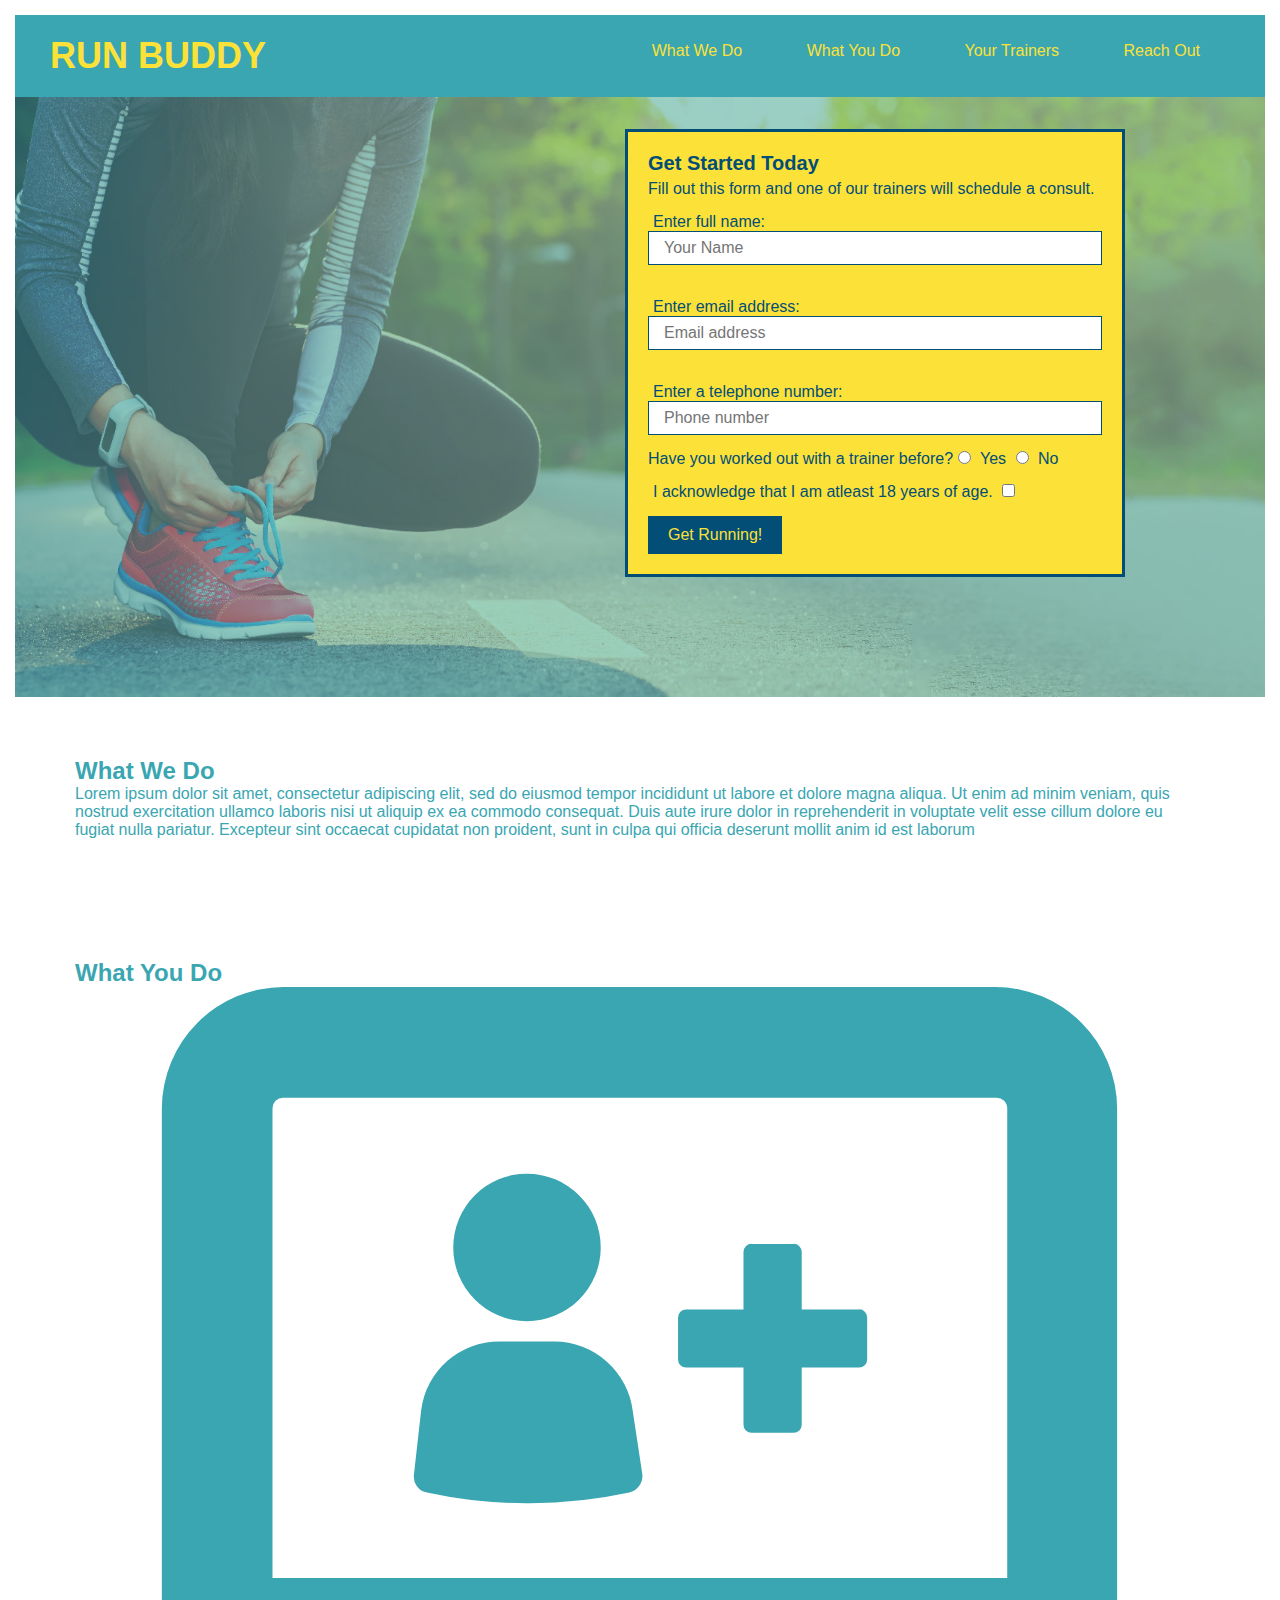
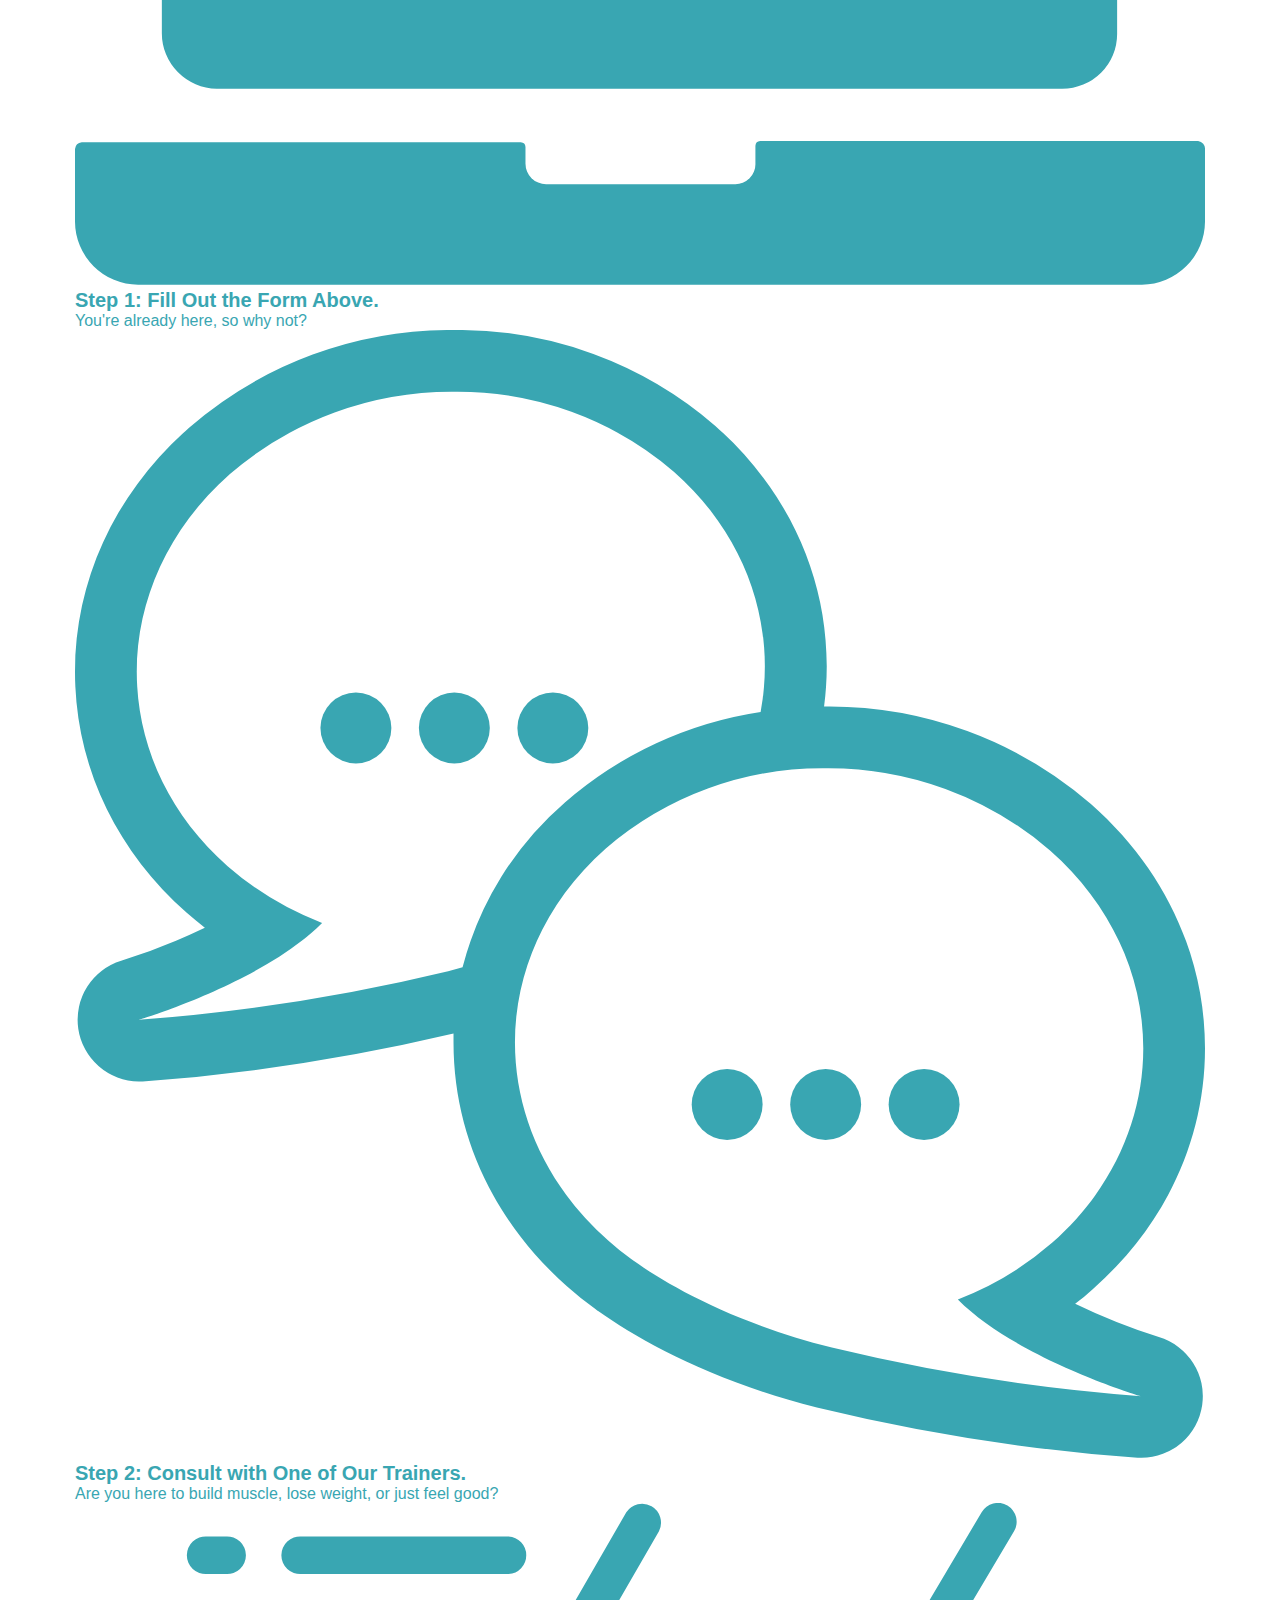
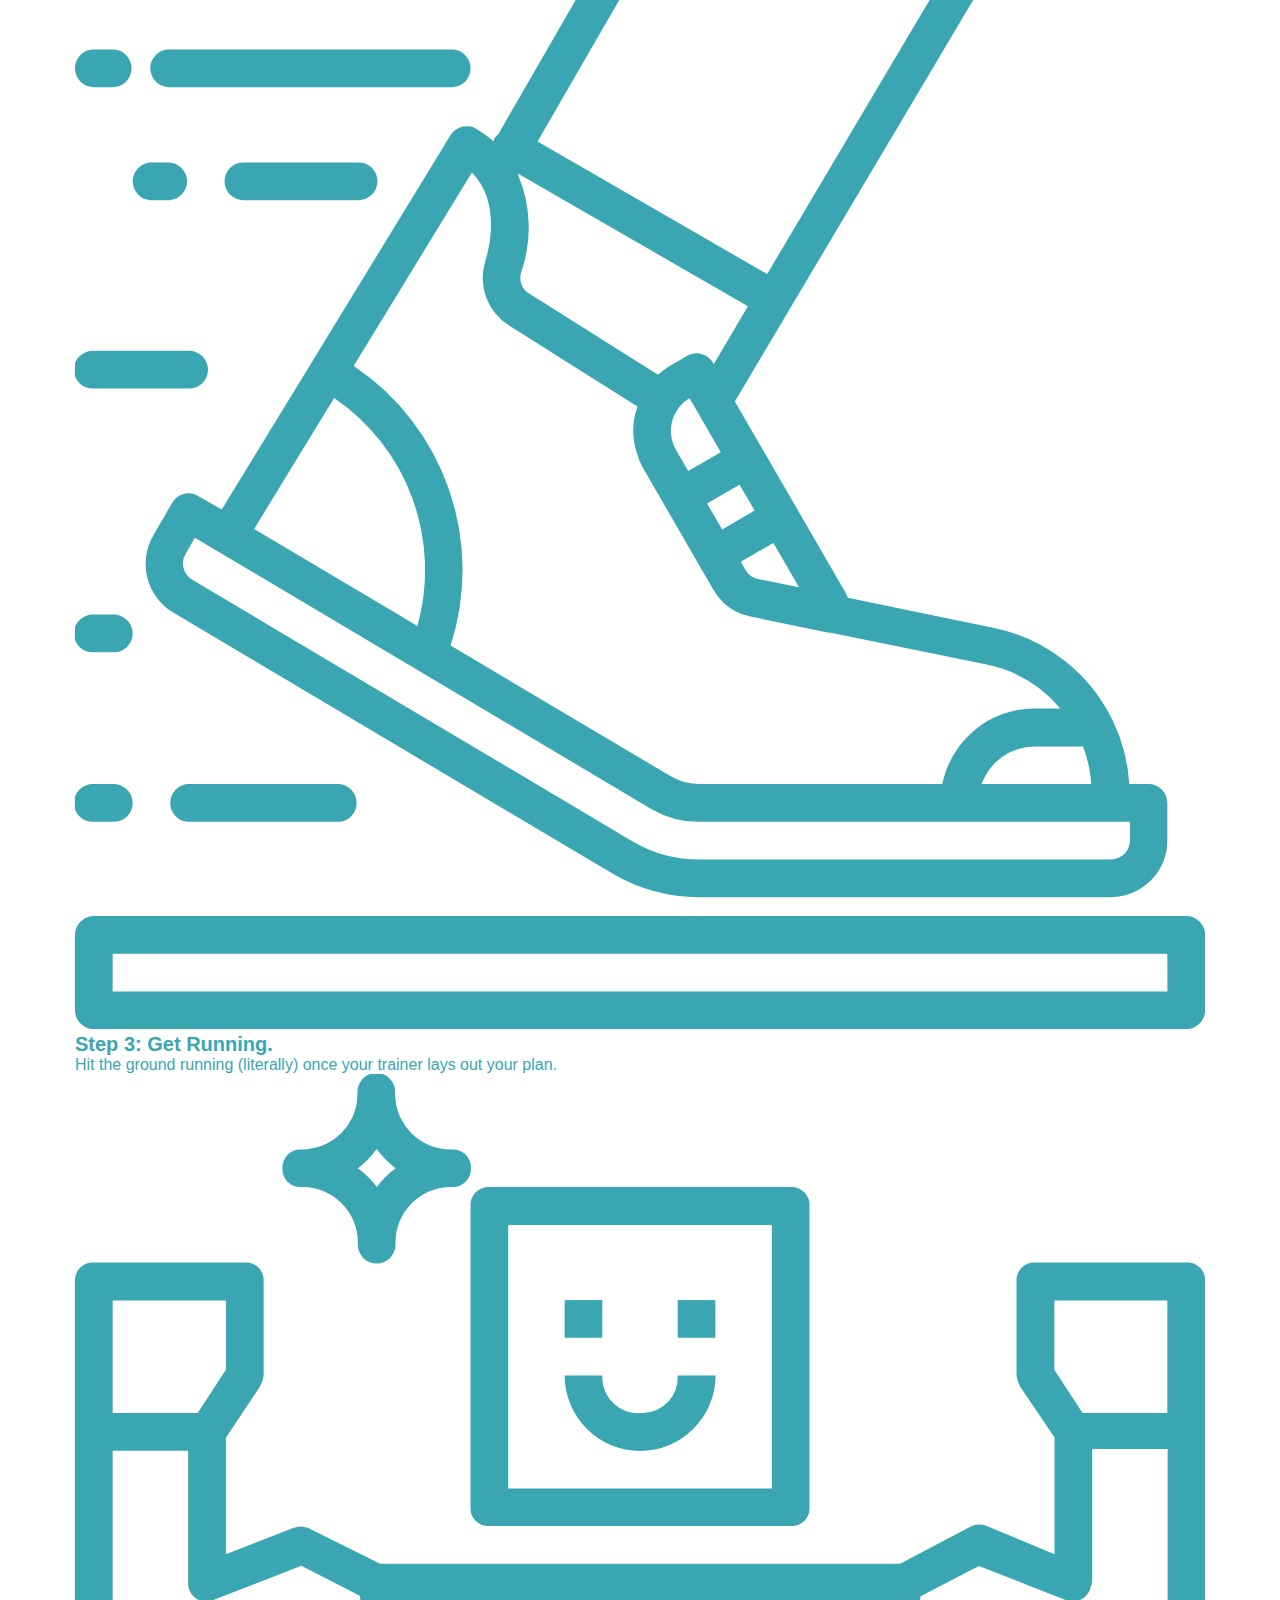
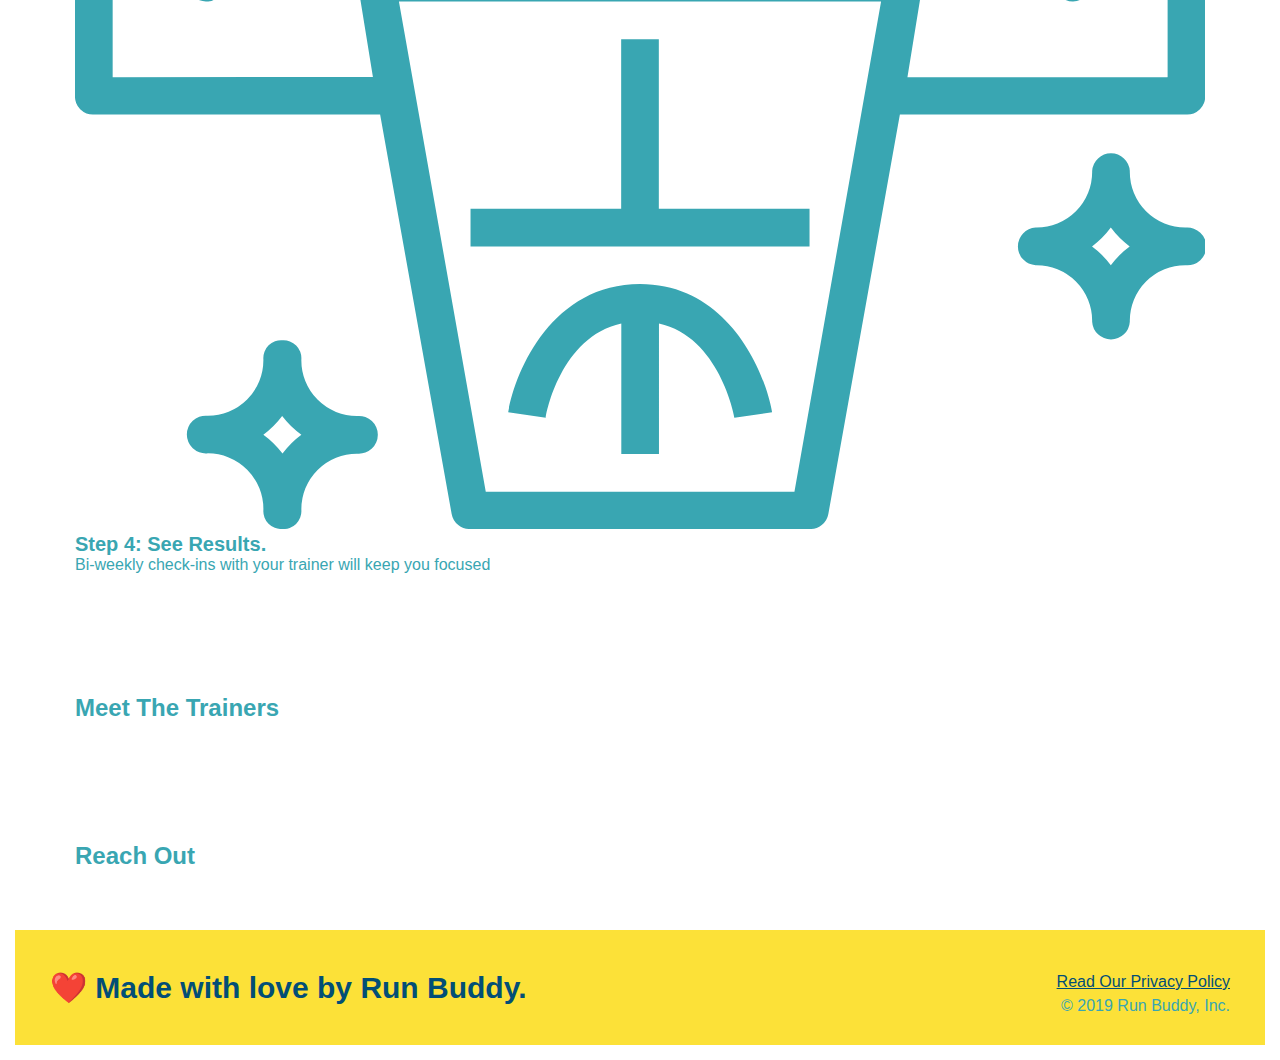
==== index.html @ 2ce51e7b "add what you do icons" ====
<!DOCTYPE html>
<html lang="en">

<head>
  <meta charset="UTF-8" />
  <title>Run Buddy</title>
  <link rel="stylesheet" href="./assets/css/style.css">
 
</head>

<body>
  <!-- navigation -->
  <header>
    <h1>
    <a href="/">RUN BUDDY</a>
    <!-- The value of the href used here—a forward slash ("/")—will always represent the path to the topmost directory of an application or project. In this case, when a user clicks the <a> element, they will be taken to the topmost directory. And because there is no file specified, the index.html file will be loaded. -->
    </h1>
    <nav>
      <!-- Unordered list element-->
      <ul>
        <!-- List item element -->
        <li>
          <!-- Anchor element -->
          <a href="#what-we-do">What We Do</a>
        </li>
        <li>
          <a href="#what-you-do">What You Do</a>
        </li>
        <li>
          <a href="#your trainers">Your Trainers</a>
        </li>
        <li>
          <a href="#reach-out">Reach Out</a>
        </li>
      </ul>
    </nav>
  </header>

  <!-- hero/jumbotron -->
  <section class="hero">
    <div class="hero-form">
      <h3>Get Started Today</h3>
      <p>Fill out this form and one of our trainers will schedule a consult.</p>
      <!-- Add form element -->
      <form>
        <label for="name">Enter full name:</label><br>
        <input class="form-input" type="text" placeholder="Your Name" name="name" id="name"/><br>
        <label for="email">Enter email address:</label><br>
        <input class = "form-input" type="email" placeholder="Email address" name="email" id="email"/><br>
        <label for="phone">Enter a telephone number:</label><br>
        <input class ="form-input" type="tel" placeholder="Phone number" name="phone" id="phone"/>
        <p>
          Have you worked out with a trainer before? 
          <input type="radio" name="trainer-confirm" id="trainer-yes" />
          <label for="trainer-yes">Yes</label>
          <input type="radio" name="trainer-confirm" id="trainer-no" />
          <label for="trainer-no">No</label>
        <p>
          <label for="over 18">
            I acknowledge that I am atleast 18 years of age.
          </label>
            <input type="checkbox" id="over 18" name="over 18"/>
        </p>
          
        <button type="Submit">Get Running!</button>
      </form>
    </div>
  </section>
  <!-- end hero -->

  <!-- "what we do" section -->
  <section id="what-we-do">
    <h2>What We Do</h2>
    <p>Lorem ipsum dolor sit amet, consectetur adipiscing elit, sed do eiusmod tempor incididunt ut labore et dolore magna aliqua. Ut enim ad minim veniam, quis nostrud exercitation ullamco laboris nisi ut aliquip ex ea commodo consequat. Duis aute irure dolor in reprehenderit in voluptate velit esse cillum dolore eu fugiat nulla pariatur. Excepteur sint occaecat cupidatat non proident, sunt in culpa qui officia deserunt mollit anim id est laborum </p>
  </section>

  <!-- "what you do" section -->
  <section id="what-you-do">
    <h2>What You Do</h2>
    <div>
      <!-- insert this image element-->
      <img src="./assets/images/step-1.svg" alt="" />
      <h3>Step 1: Fill Out the Form Above.</h3>
      <p>You're already here, so why not?</p>
      
    </div>
    <div>
      <img src="./assets/images/step-2.svg" alt="" />
      <h3>Step 2: Consult with One of Our Trainers.</h3>
      <p>Are you here to build muscle, lose weight, or just feel good?</p>
    </div>  
    <div>
      <img src="./assets/images/step-3.svg" alt="" />
      <h3>Step 3: Get Running.</h3>
      <p>Hit the ground running (literally) once your trainer lays out your plan.</p>
    </div>
    <div>
      <img src="./assets/images/step-4.svg" alt="" />
      <h3>Step 4: See Results.</h3>
      <p>Bi-weekly check-ins with your trainer will keep you focused</p>
    </div>
  </section>

  <!-- "meet the trainers" section -->
  <section>
    <h2>Meet The Trainers</h2>
  </section>

  <!-- "reach out" section -->
  <section>
    <h2>Reach Out</h2>
  </section>

  <!-- footer -->
  <footer>
    <h2>❤️ Made with love by Run Buddy.</h2>
    <div>
      <a href="#">Read Our Privacy Policy</a><br/>
      &copy; 2019 Run Buddy, Inc.
    </div>
  </footer>
</body>

</html>
---- assets/css/style.css ----
* {
    margin: 0;
    padding: 0;
    box-sizing: border-box;
}

body {
    font-family: Arial, Helvetica, sans-serif;
    color: #39a6b2;
    margin: 15px;
}
header {
    padding: 20px 35px;
    background-color: #39a6b2;
}

header h1 {
    font-weight: bold;
    font-size: 36px;
    color: #fce138;
    margin: 0;
    display: inline;
}

header a {
    text-decoration: none; 
    color: #fce138;
}

header nav {
    float: right;
    margin: 7px 0; 
}

header nav ul li {
    display: inline;
}

header nav ul li a {
    margin: 0 30px;
    font-weight: lighter;
    font-size: 16px;
}

footer {
    background-color: #fce138;
    /* width: 100%; */
    padding: 40px 35px;
    
}

footer h2 {
    display: inline;
    color: #024e76;
    font-size: 30px;
    margin: 0;
}

footer div {
    float: right;
    line-height: 1.5;
    text-align: right;
}
footer a {
    color: #024e76;
}
section {
    padding: 60px;
    
}

.hero {
    background-image: url("../images/hero-bg.jpeg");
    background-size: cover;
    background-position: center;
    height: 600px;
    position: relative;
}
/* Hero Style End */

.hero-form {
    color: #024e76;
    background-color: #fce138;
    padding: 20px;
    width: 500px;
    border: solid 3px #024e76;
    position: absolute;
    bottom: 120px;
    right: 140px;
}
.hero-form button {
    color: #fce138;
    background-color: #024e76;
    border: none;
    padding: 10px 20px;
    font-size: 16px;
}
.hero-form label {
    margin: 0px 5px;

}

h3 {
    font-size:20px ;
    margin: 0px;
}
.hero-form p {
    margin: 5px 0 15px 0;
}
.form-input {
    border: 1px solid #024e76;
    padding: 7px 15px;
    display: block;
    font-size: 16px;
    width: 100%;
    margin-bottom: 15px;
}
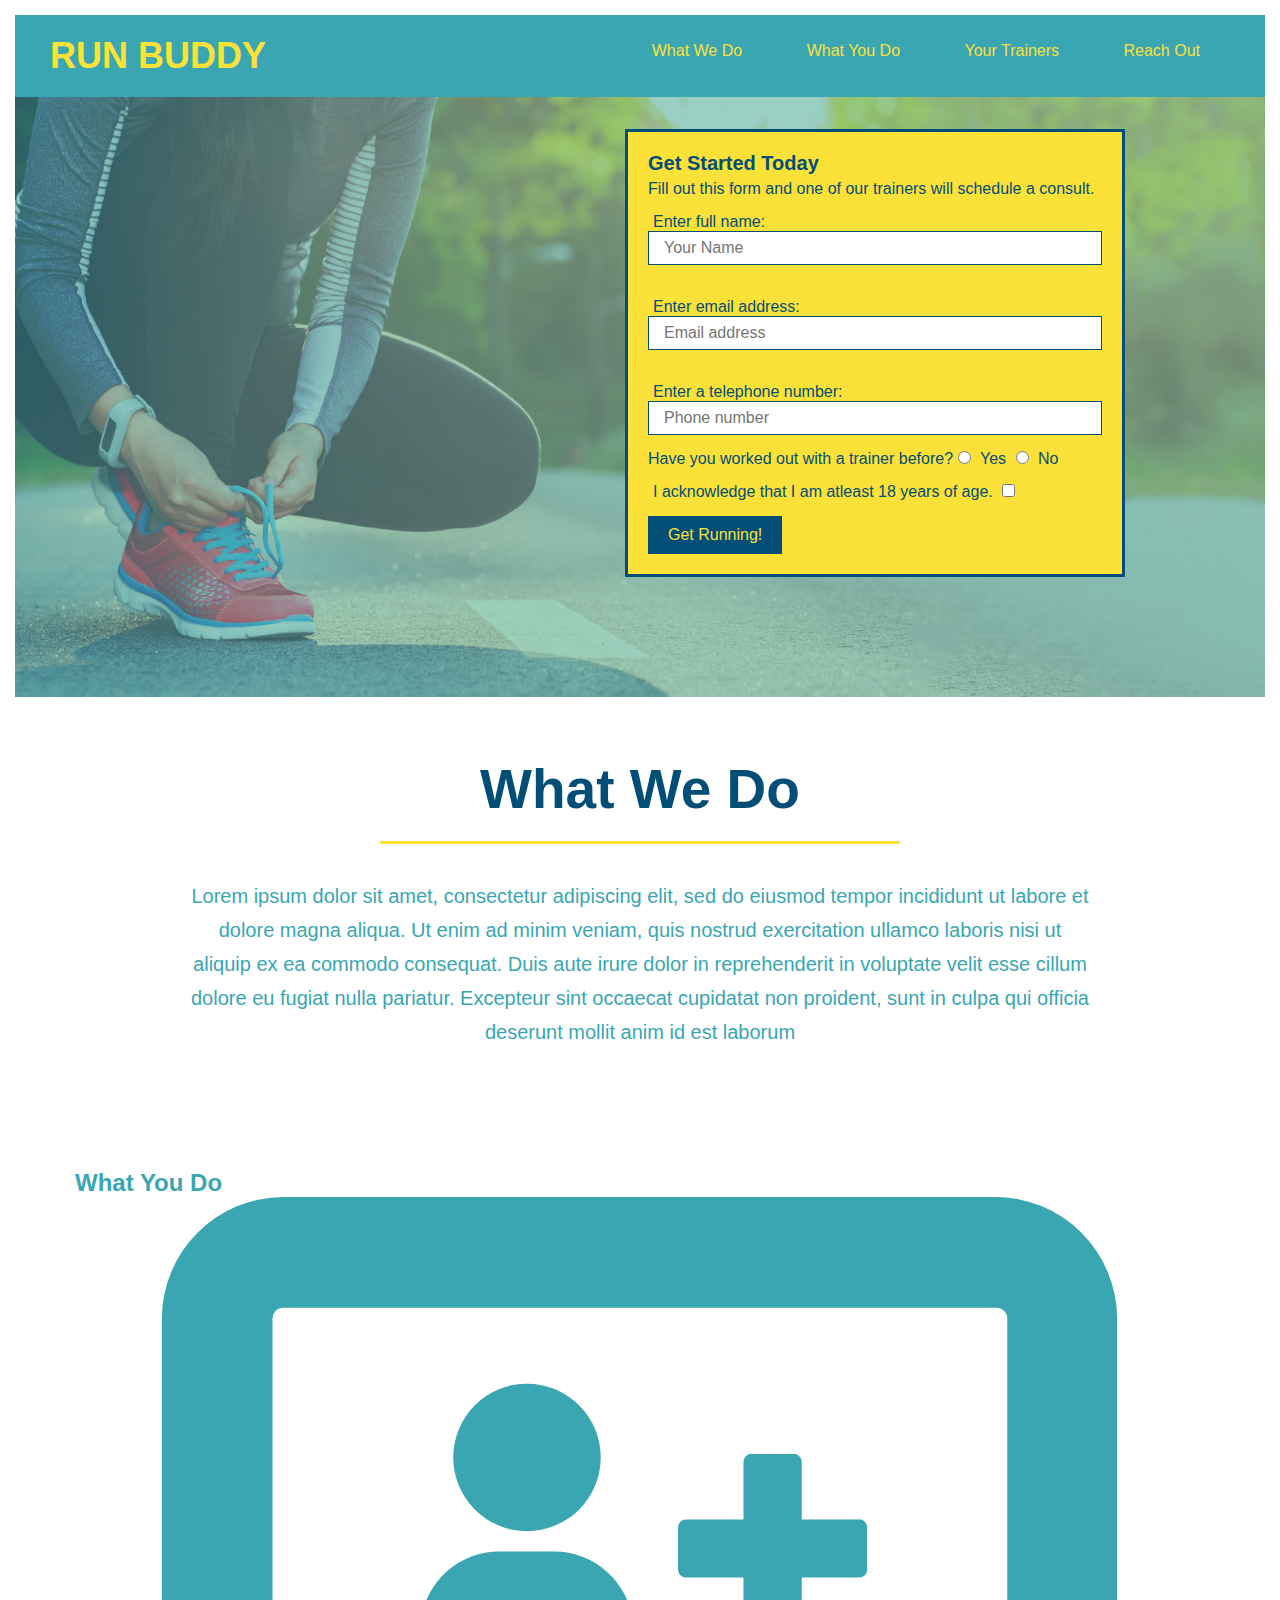
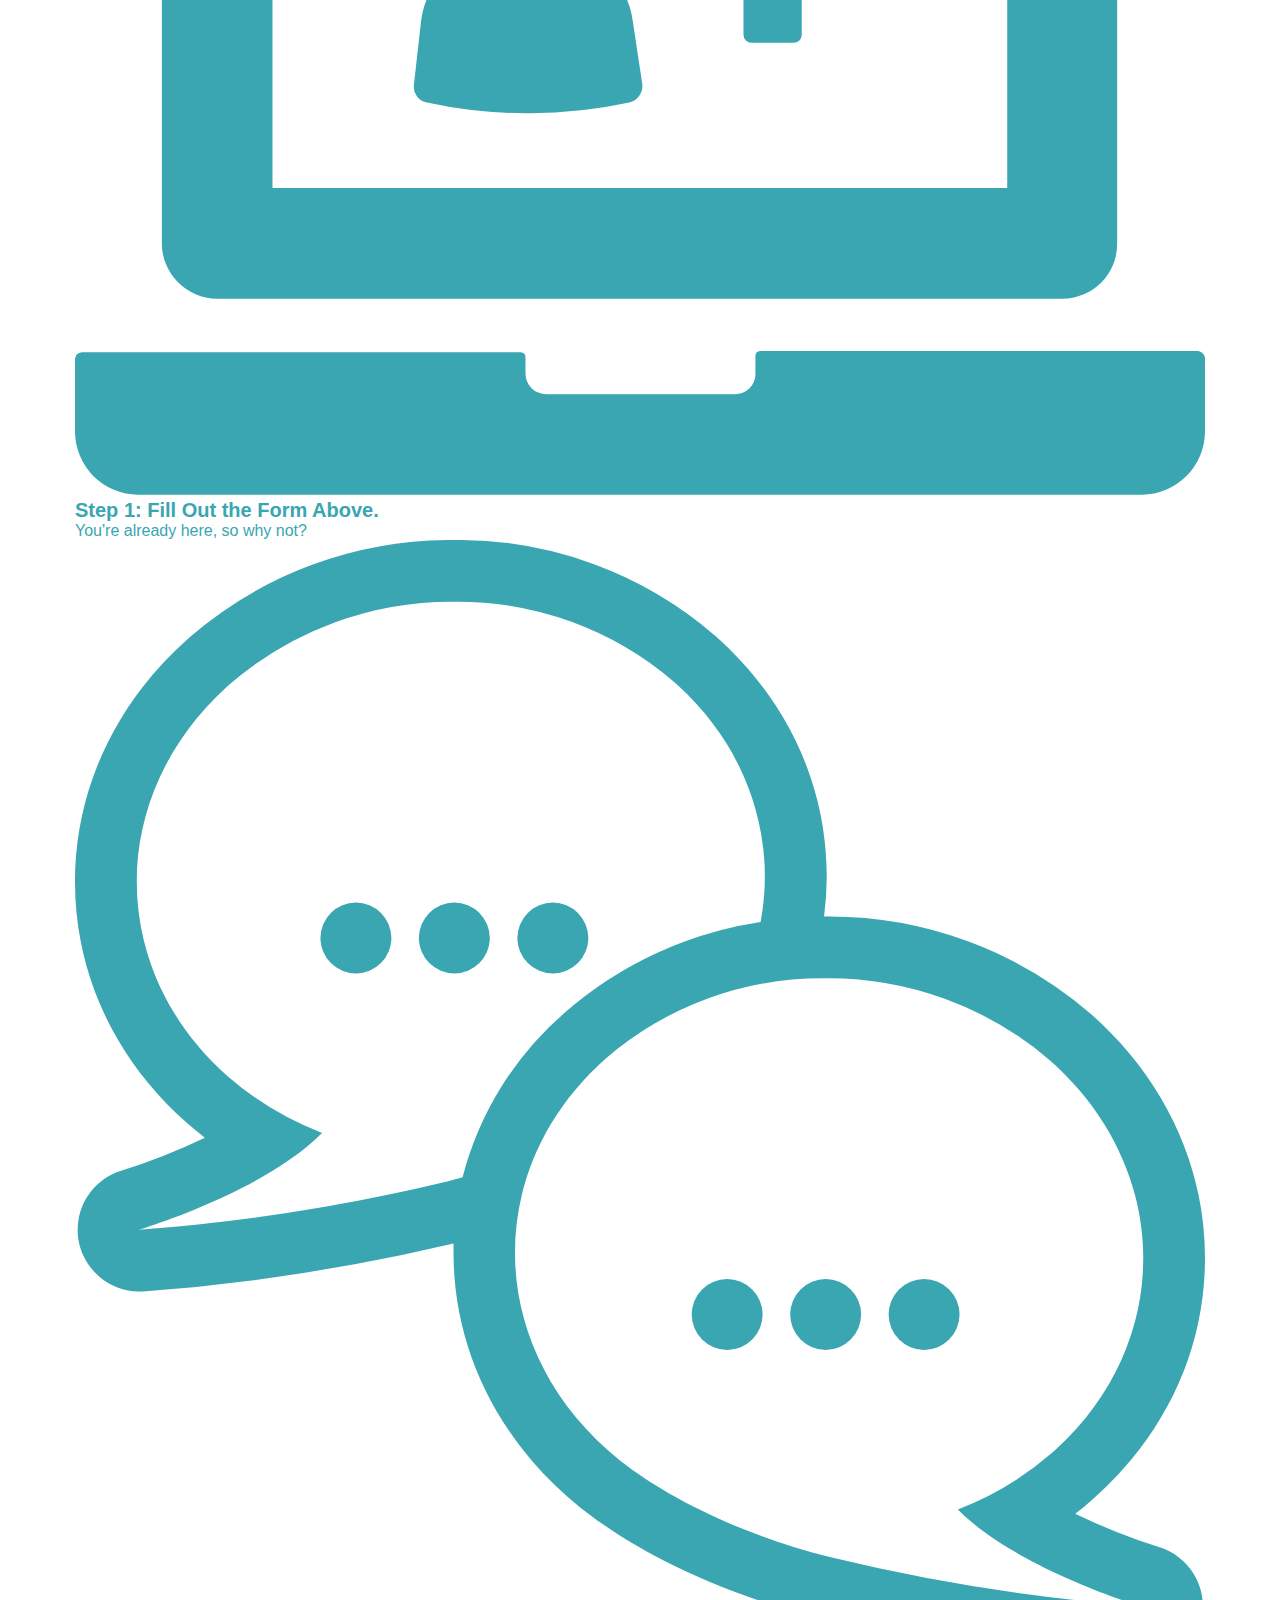
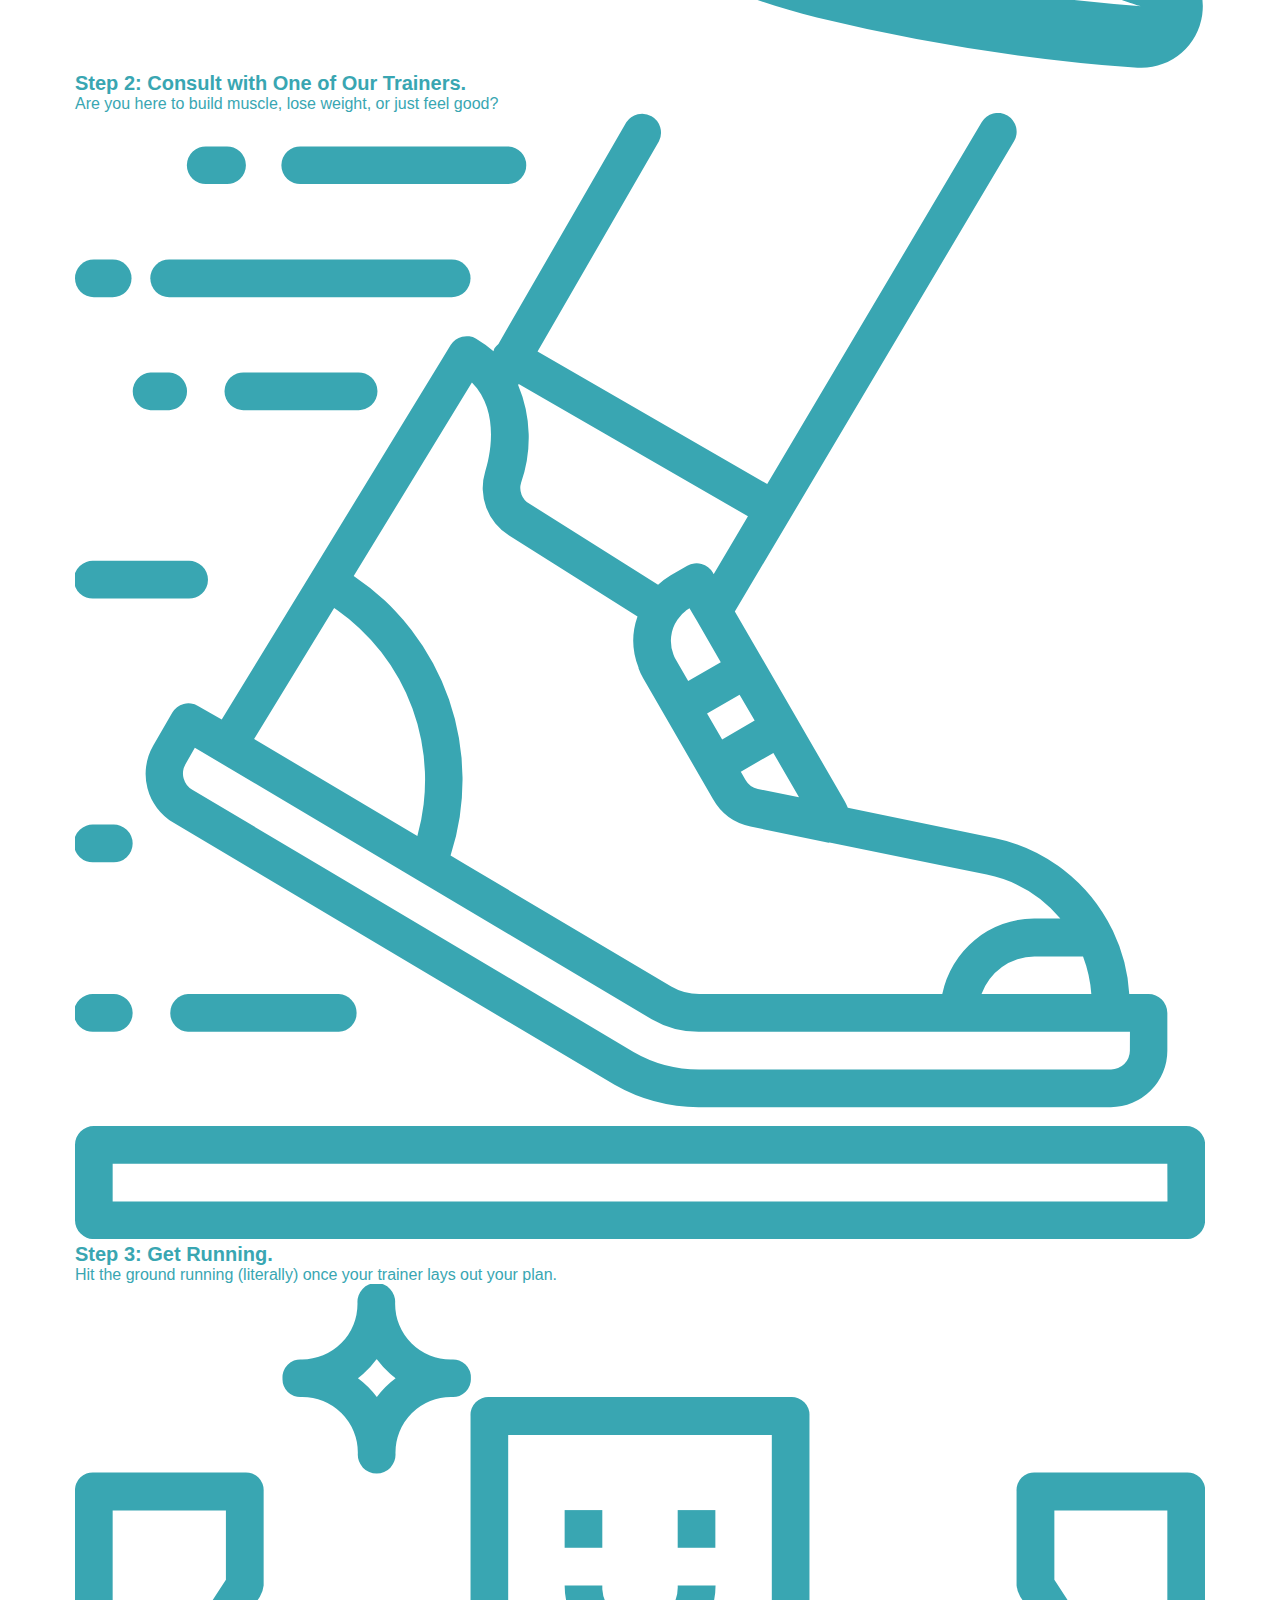
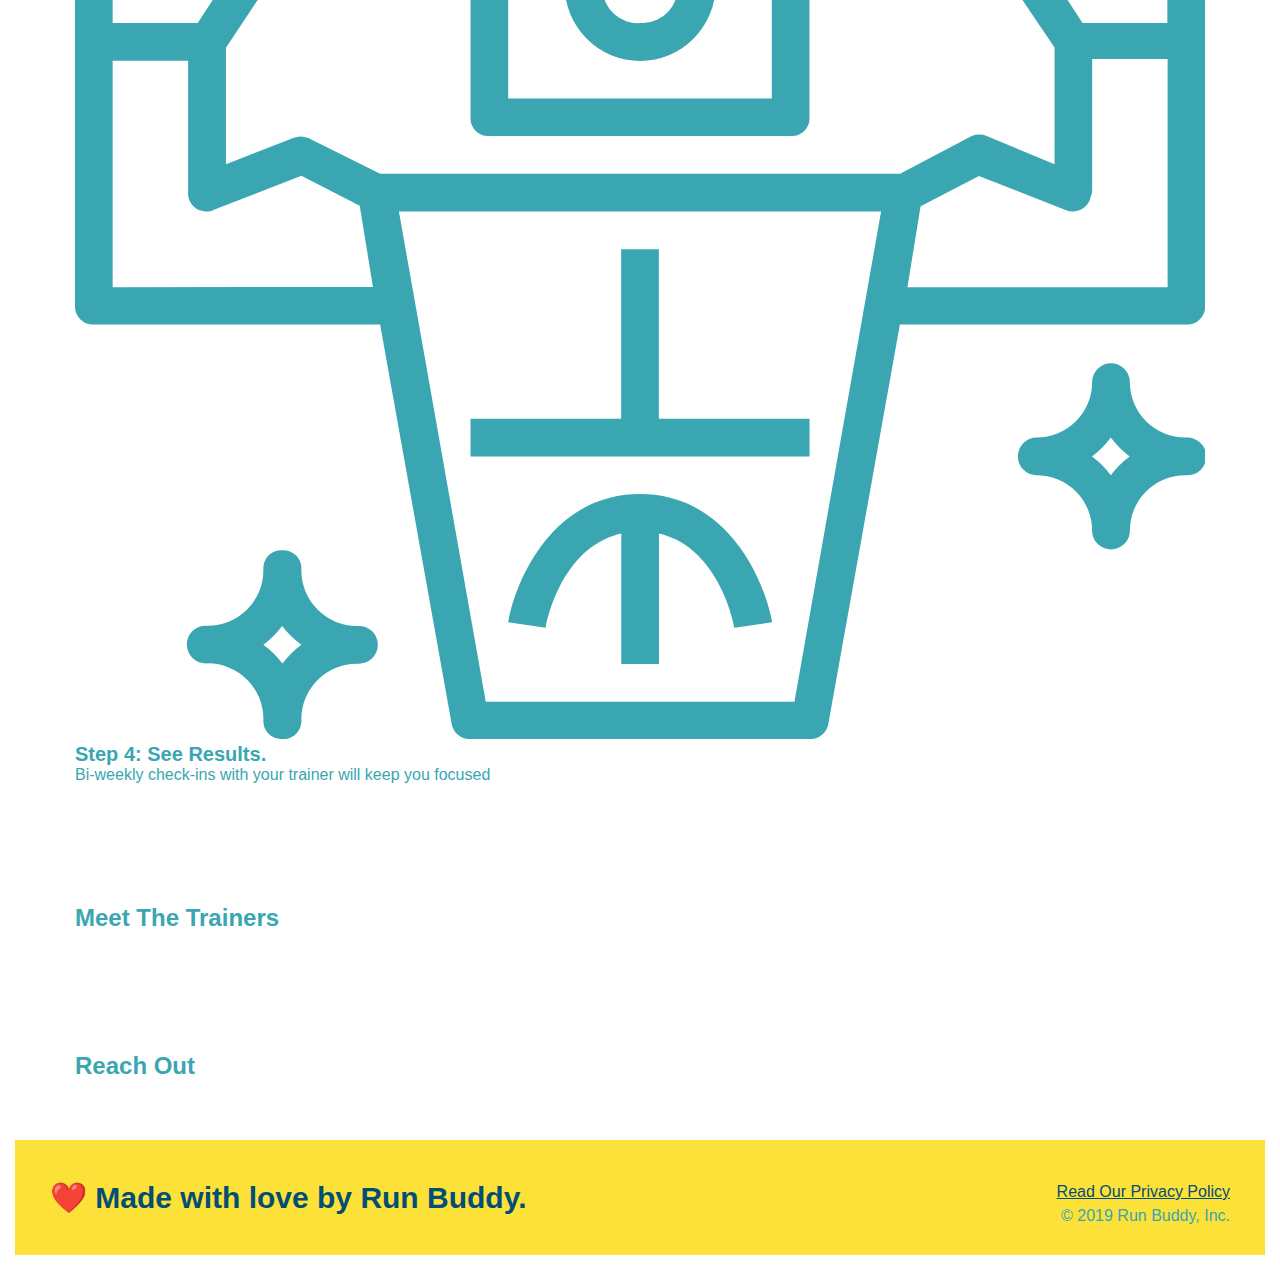
==== commit d9305ca1: "style what we do ssection" ====
--- a/index.html
+++ b/index.html
@@ -69,7 +69,7 @@
   <!-- end hero -->
 
   <!-- "what we do" section -->
-  <section id="what-we-do">
+  <section id="what-we-do" class="intro">
     <h2>What We Do</h2>
     <p>Lorem ipsum dolor sit amet, consectetur adipiscing elit, sed do eiusmod tempor incididunt ut labore et dolore magna aliqua. Ut enim ad minim veniam, quis nostrud exercitation ullamco laboris nisi ut aliquip ex ea commodo consequat. Duis aute irure dolor in reprehenderit in voluptate velit esse cillum dolore eu fugiat nulla pariatur. Excepteur sint occaecat cupidatat non proident, sunt in culpa qui officia deserunt mollit anim id est laborum </p>
   </section>
--- a/assets/css/style.css
+++ b/assets/css/style.css
@@ -115,3 +115,23 @@
     width: 100%;
     margin-bottom: 15px;
 }
+.intro {
+    text-align: center;
+}
+.intro h2{
+    font-size: 55px;
+    color: #024e76;
+    margin-bottom: 35px;
+    padding: 0 100px 20px 100px;
+    border-bottom: 3px solid;
+    border-color: #fce138;
+    display: inline-block;
+
+}
+.intro p {
+    font-size: 20px;
+    width: 80%;
+    color: #39a6b2;
+    line-height: 1.7;
+    margin: 0 auto;
+}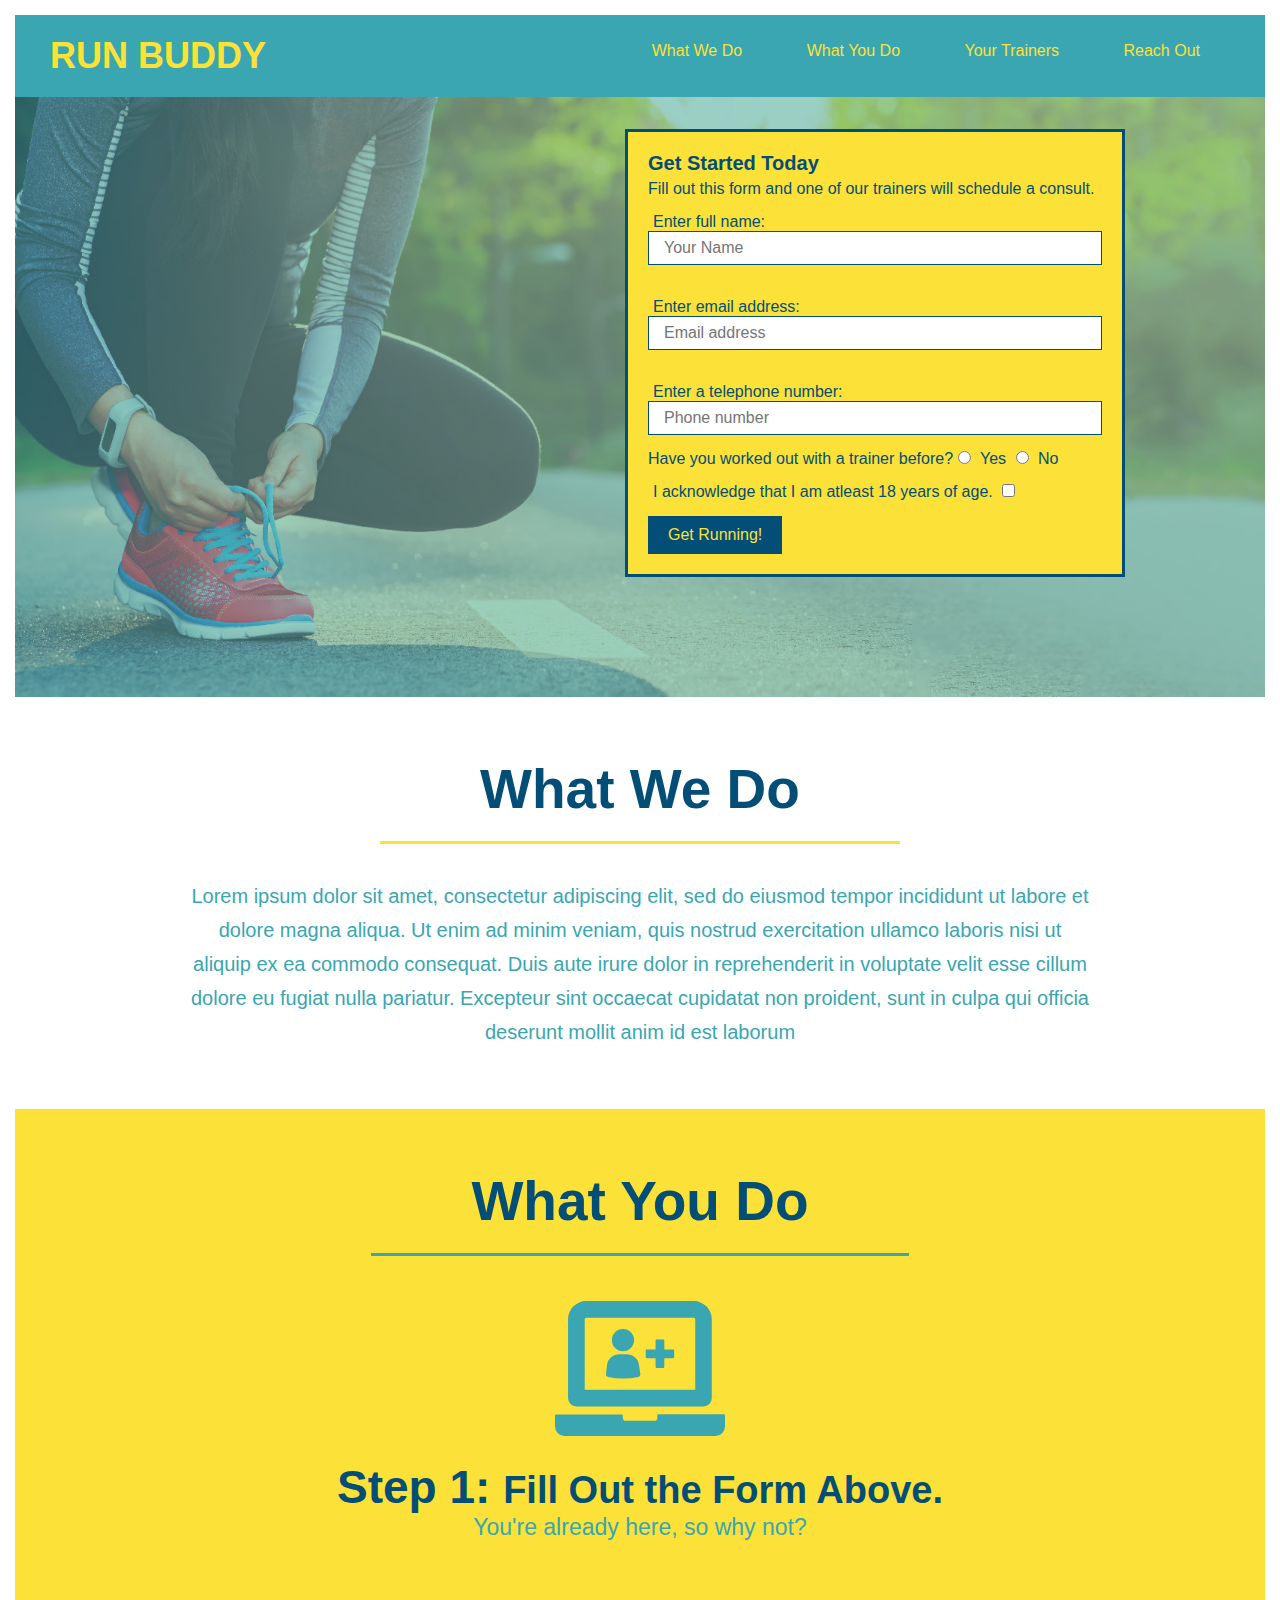
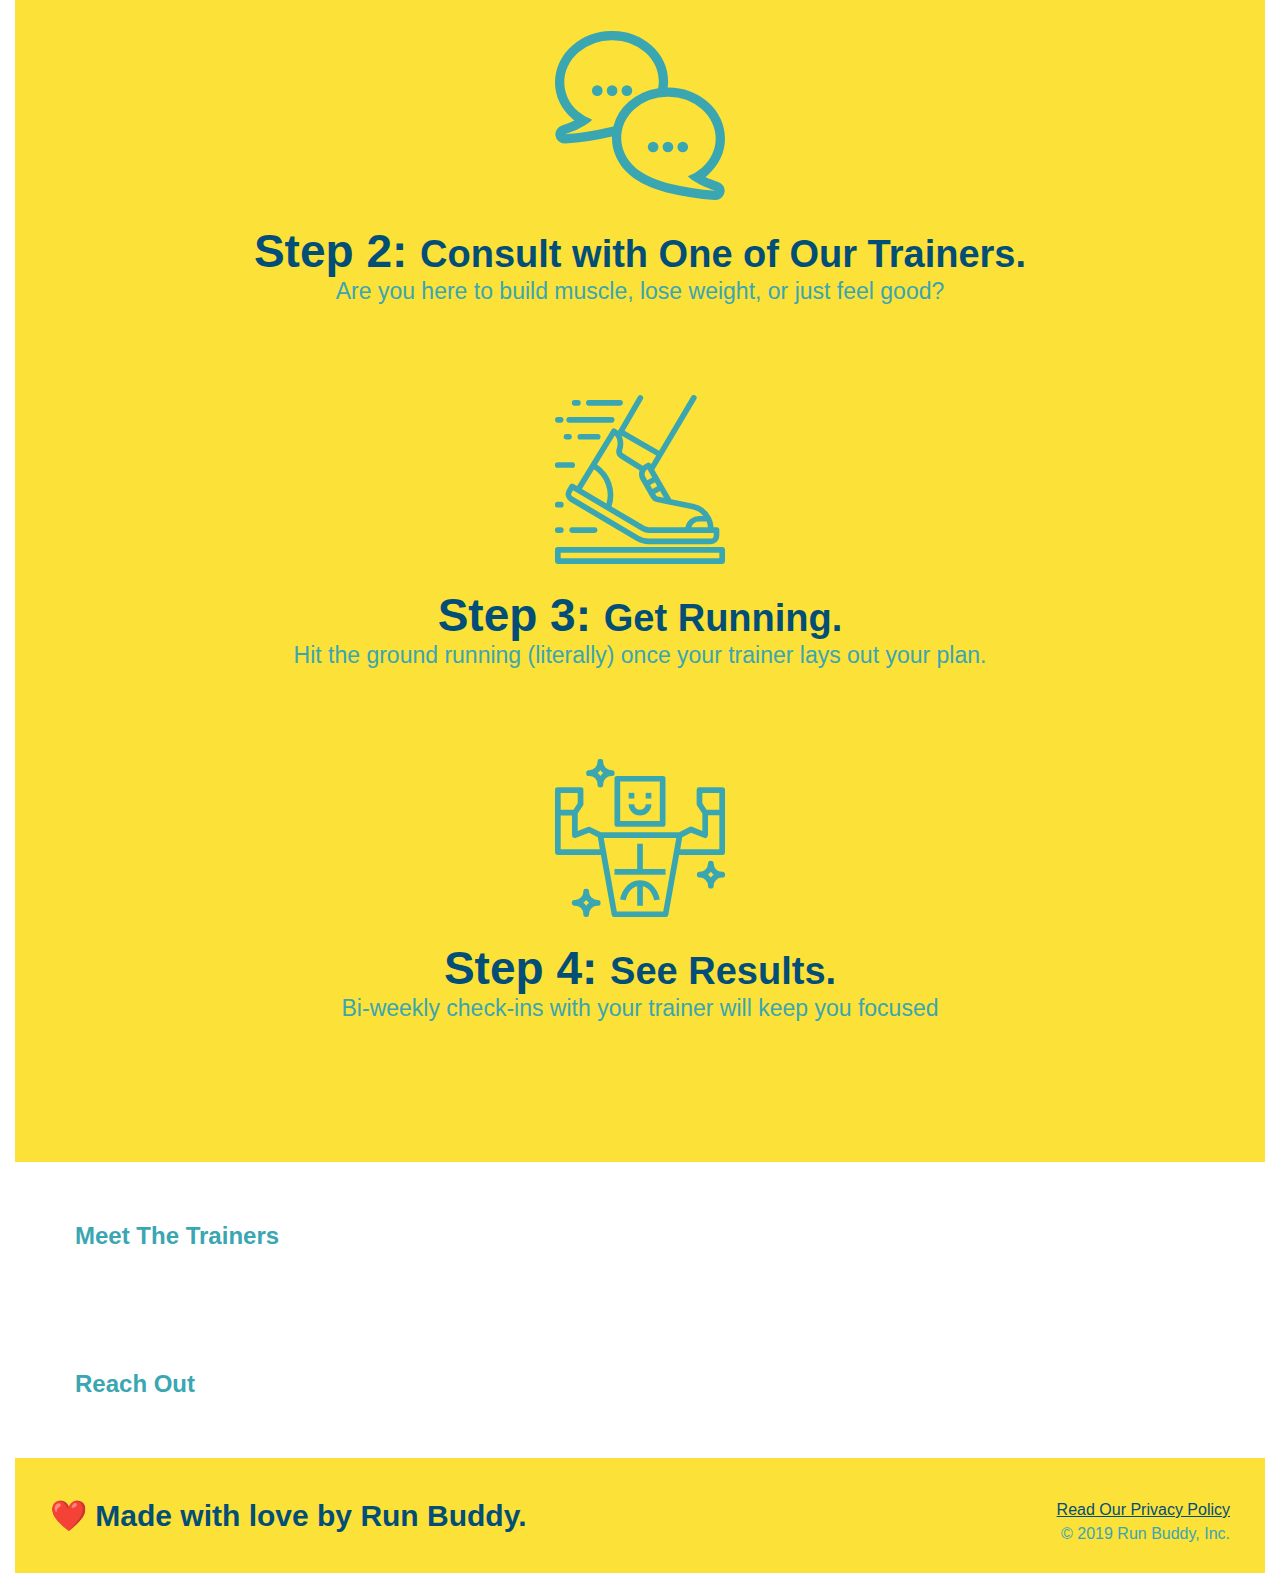
==== commit 2ace610a: "style what you do section" ====
--- a/index.html
+++ b/index.html
@@ -70,33 +70,33 @@
 
   <!-- "what we do" section -->
   <section id="what-we-do" class="intro">
-    <h2>What We Do</h2>
+    <h2 class="section-title primary-border">What We Do</h2>
     <p>Lorem ipsum dolor sit amet, consectetur adipiscing elit, sed do eiusmod tempor incididunt ut labore et dolore magna aliqua. Ut enim ad minim veniam, quis nostrud exercitation ullamco laboris nisi ut aliquip ex ea commodo consequat. Duis aute irure dolor in reprehenderit in voluptate velit esse cillum dolore eu fugiat nulla pariatur. Excepteur sint occaecat cupidatat non proident, sunt in culpa qui officia deserunt mollit anim id est laborum </p>
   </section>
 
   <!-- "what you do" section -->
-  <section id="what-you-do">
-    <h2>What You Do</h2>
+  <section id="what-you-do" class="steps">
+    <h2 class="section-title secondary-border">What You Do</h2>
     <div>
       <!-- insert this image element-->
       <img src="./assets/images/step-1.svg" alt="" />
-      <h3>Step 1: Fill Out the Form Above.</h3>
+      <h3>Step 1: <span>Fill Out the Form Above.</span></h3>
       <p>You're already here, so why not?</p>
       
     </div>
     <div>
       <img src="./assets/images/step-2.svg" alt="" />
-      <h3>Step 2: Consult with One of Our Trainers.</h3>
+      <h3>Step 2: <span>Consult with One of Our Trainers.</span></h3>
       <p>Are you here to build muscle, lose weight, or just feel good?</p>
     </div>  
     <div>
       <img src="./assets/images/step-3.svg" alt="" />
-      <h3>Step 3: Get Running.</h3>
+      <h3>Step 3: <span>Get Running.</span></h3>
       <p>Hit the ground running (literally) once your trainer lays out your plan.</p>
     </div>
     <div>
       <img src="./assets/images/step-4.svg" alt="" />
-      <h3>Step 4: See Results.</h3>
+      <h3>Step 4: <span>See Results.</span></h3>
       <p>Bi-weekly check-ins with your trainer will keep you focused</p>
     </div>
   </section>
--- a/assets/css/style.css
+++ b/assets/css/style.css
@@ -118,20 +118,48 @@
 .intro {
     text-align: center;
 }
-.intro h2{
-    font-size: 55px;
-    color: #024e76;
-    margin-bottom: 35px;
-    padding: 0 100px 20px 100px;
-    border-bottom: 3px solid;
-    border-color: #fce138;
-    display: inline-block;
-
-}
 .intro p {
     font-size: 20px;
     width: 80%;
     color: #39a6b2;
     line-height: 1.7;
     margin: 0 auto;
+}
+.steps {
+    text-align: center;
+    background-color: #fce138;
+}
+.section-title {
+    font-size: 55px;
+    color:#024e76;
+    margin-bottom: 35px;
+    padding: 0 100px 20px 100px;
+    display: inline-block;
+    border-bottom: 3px solid;
+}
+.primary-border {
+    border-color: #fce138;
+}
+.secondary-border {
+    border-color: #39a6b2;
+}
+.steps div {
+    margin-bottom: 80px;
+}
+.steps img {
+    width: 15%;
+    margin: 10px 0;
+}
+.steps h3 {
+    color: #024e76;
+    font-size: 46px;
+    margin-top: 10px;
+}
+
+.steps p{
+    color: #39a6b2;
+    font-size: 23px;
+}
+.steps span {
+    font-size: 38px;
 }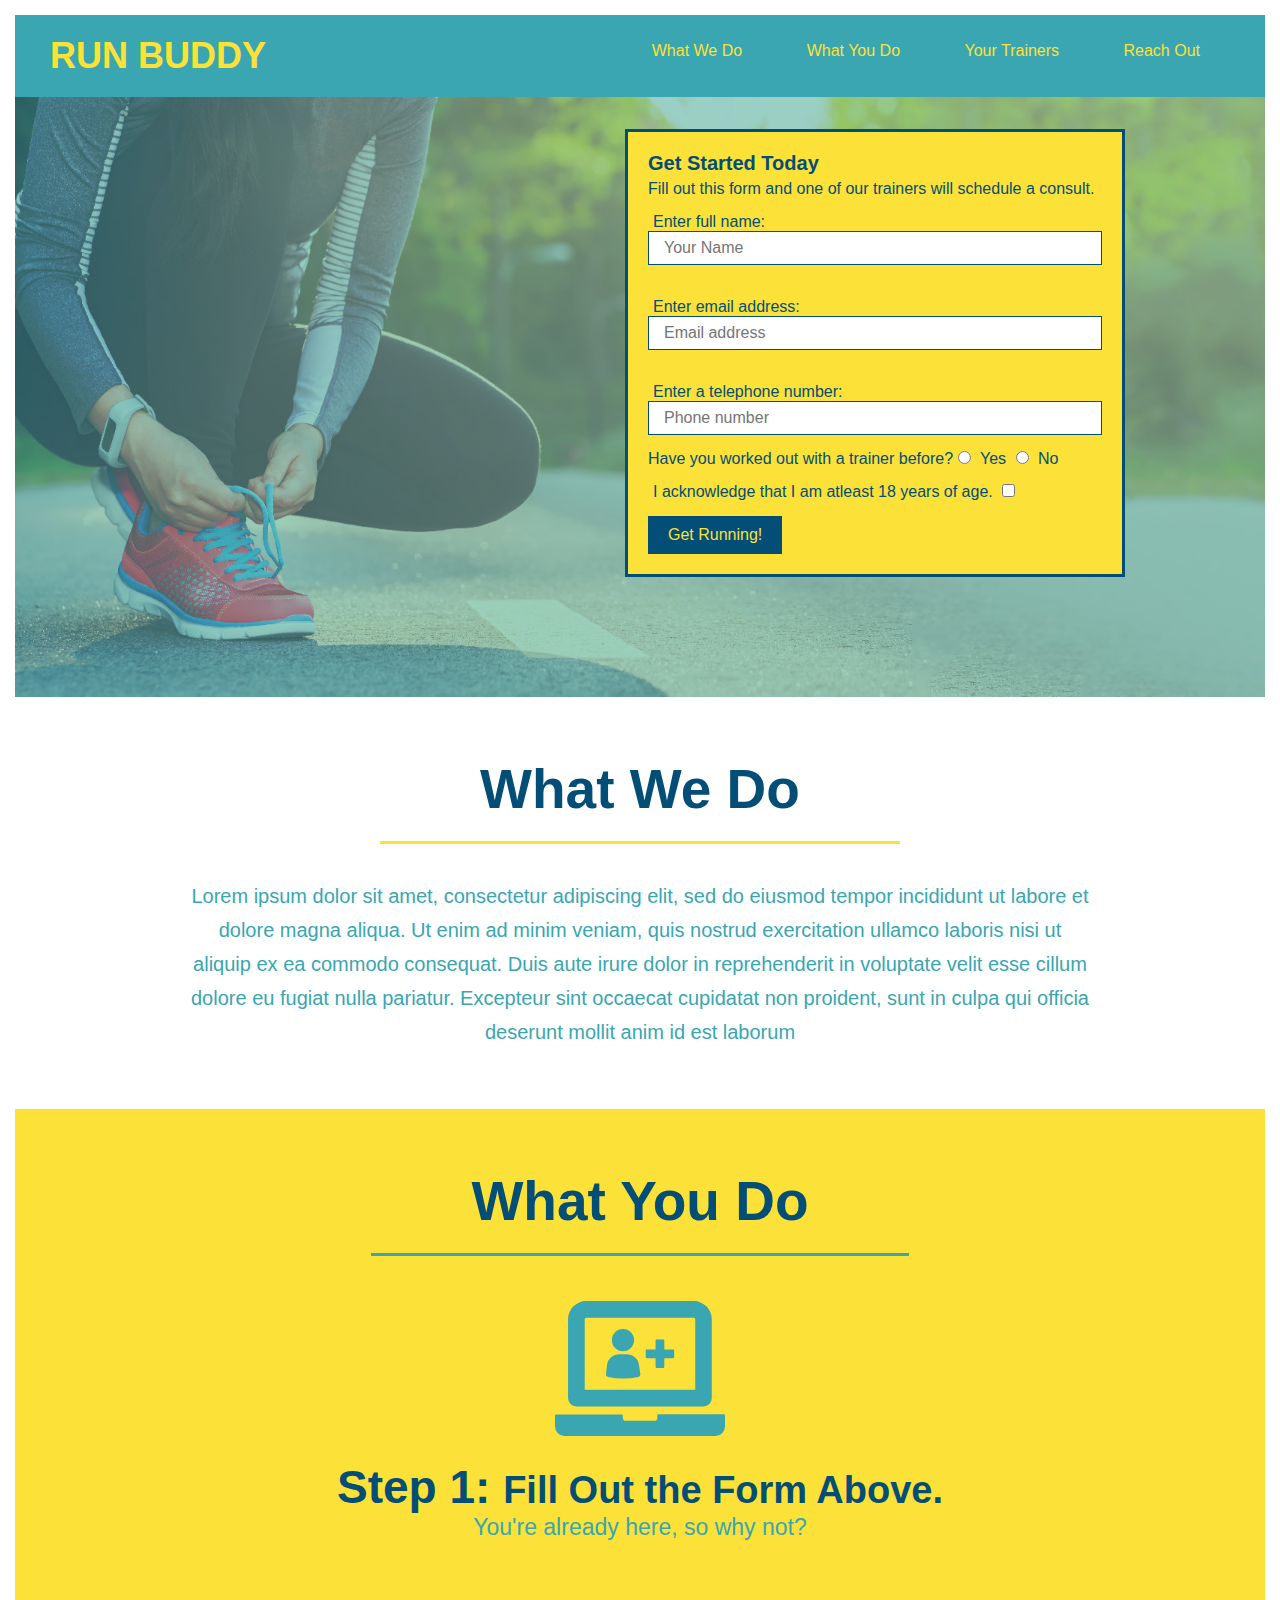
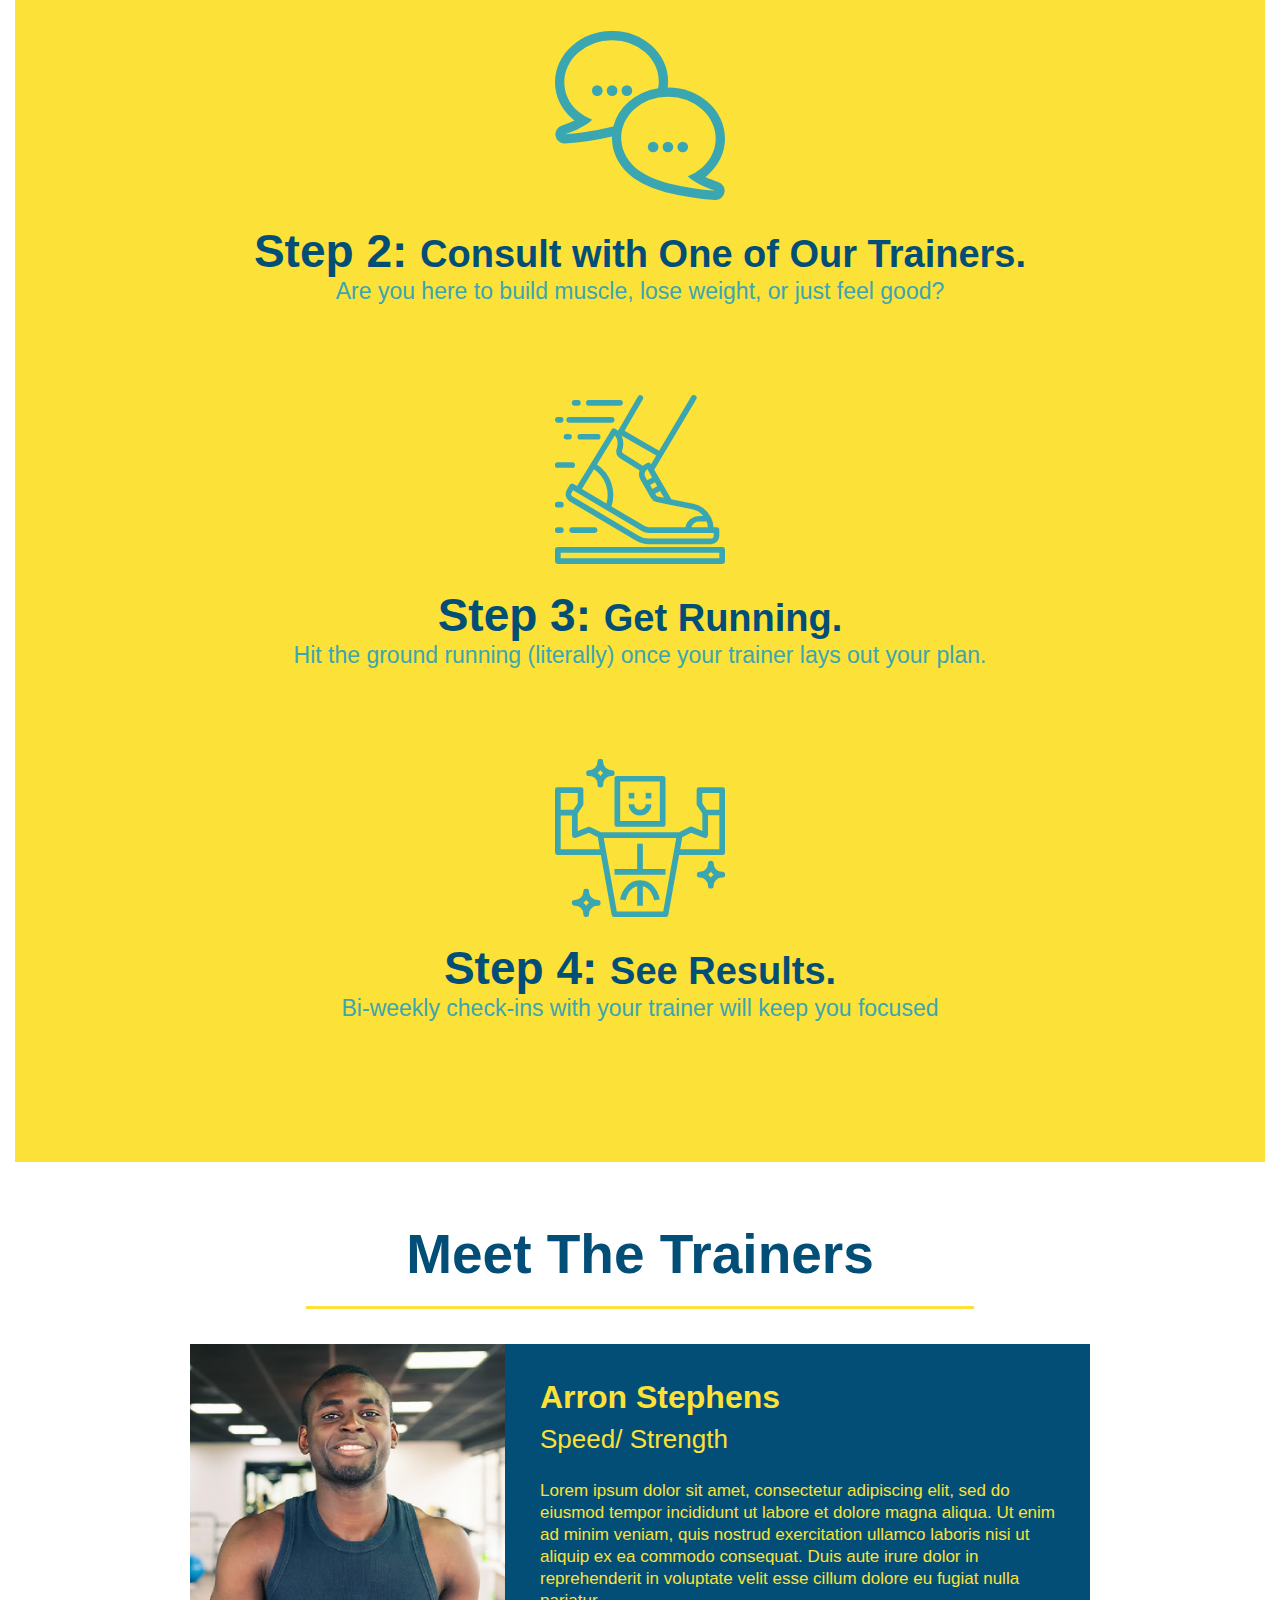
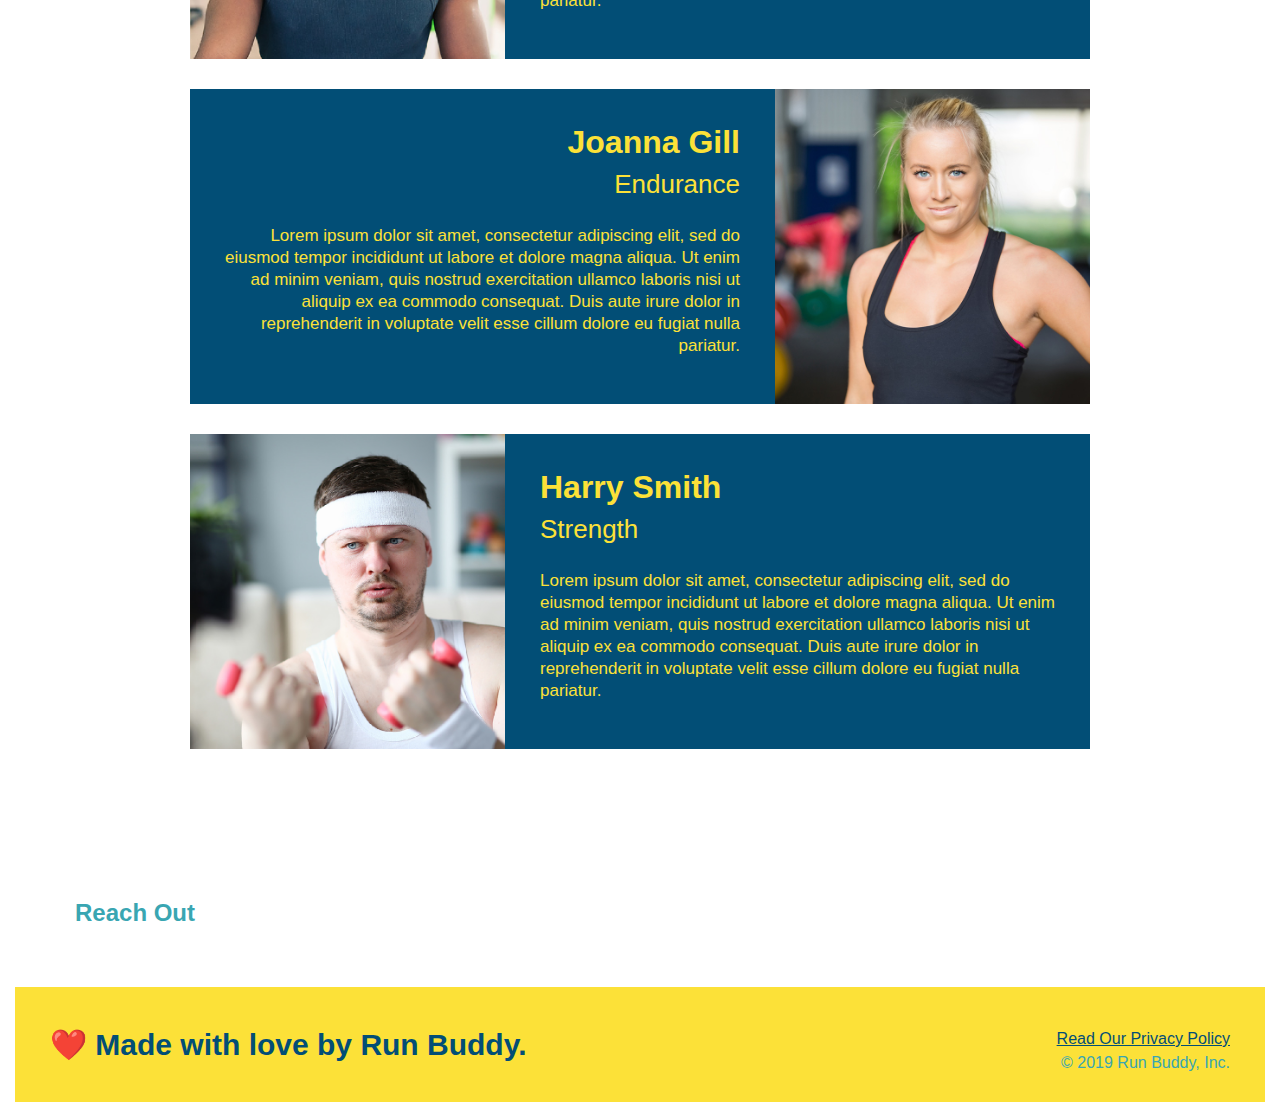
==== commit 4a212b03: "meet the trainers section" ====
--- a/index.html
+++ b/index.html
@@ -27,7 +27,7 @@
           <a href="#what-you-do">What You Do</a>
         </li>
         <li>
-          <a href="#your trainers">Your Trainers</a>
+          <a href="#your-trainers">Your Trainers</a>
         </li>
         <li>
           <a href="#reach-out">Reach Out</a>
@@ -79,31 +79,59 @@
     <h2 class="section-title secondary-border">What You Do</h2>
     <div>
       <!-- insert this image element-->
-      <img src="./assets/images/step-1.svg" alt="" />
+      <img src="./assets/images/steps/step-1.svg" alt="" />
       <h3>Step 1: <span>Fill Out the Form Above.</span></h3>
       <p>You're already here, so why not?</p>
       
     </div>
     <div>
-      <img src="./assets/images/step-2.svg" alt="" />
+      <img src="./assets/images/steps/step-2.svg" alt="" />
       <h3>Step 2: <span>Consult with One of Our Trainers.</span></h3>
       <p>Are you here to build muscle, lose weight, or just feel good?</p>
     </div>  
     <div>
-      <img src="./assets/images/step-3.svg" alt="" />
+      <img src="./assets/images/steps/step-3.svg" alt="" />
       <h3>Step 3: <span>Get Running.</span></h3>
       <p>Hit the ground running (literally) once your trainer lays out your plan.</p>
     </div>
     <div>
-      <img src="./assets/images/step-4.svg" alt="" />
+      <img src="./assets/images/steps/step-4.svg" alt="" />
       <h3>Step 4: <span>See Results.</span></h3>
       <p>Bi-weekly check-ins with your trainer will keep you focused</p>
     </div>
   </section>
+  <section id="your-trainers" class="trainers">
+  <!-- "meet the trainers" section -->
+     <h2 class="section-title primary-border">Meet The Trainers</h2>
+     <article class="trainer">
+       <img src="./assets/images/trainers/trainer-1.jpg" alt="Arron Stephens in his workout clothes, ready to pump iron">
+       <div class="trainer-bio text-left" >
+          <h3>Arron Stephens</h3>
+          <h4>Speed/ Strength</h4>
+          <p>Lorem ipsum dolor sit amet, consectetur adipiscing elit, sed do eiusmod tempor incididunt ut labore et dolore magna aliqua. Ut enim ad minim veniam, quis nostrud exercitation ullamco laboris nisi ut aliquip ex ea commodo consequat. Duis aute irure dolor in reprehenderit in voluptate velit esse cillum dolore eu fugiat nulla pariatur.</p>
+       </div>
+     </article>
+     
+     <article class="trainer">
+       
+       <div class="trainer-bio text-right">
+         <h3>Joanna Gill</h3>
+         <h4>Endurance</h4>
+         <p>Lorem ipsum dolor sit amet, consectetur adipiscing elit, sed do eiusmod tempor incididunt ut labore et dolore magna aliqua. Ut enim ad minim veniam, quis nostrud exercitation ullamco laboris nisi ut aliquip ex ea commodo consequat. Duis aute irure dolor in reprehenderit in voluptate velit esse cillum dolore eu fugiat nulla pariatur.</p>
+       </div>
+       <img src="./assets/images/trainers/trainer-2.jpg" alt="Joanna Gill is ready for a marathon">
+     </article>
 
-  <!-- "meet the trainers" section -->
-  <section>
-    <h2>Meet The Trainers</h2>
+     <article class="trainer">
+       <img src="./assets/images/trainers/trainer-3.jpg" alt="Harry Smith doing weights">
+       <div class="trainer-bio text-left">
+         <h3>Harry Smith</h3>
+         <h4>Strength</h4>
+         <p>Lorem ipsum dolor sit amet, consectetur adipiscing elit, sed do eiusmod tempor incididunt ut labore et dolore magna aliqua. Ut enim ad minim veniam, quis nostrud exercitation ullamco laboris nisi ut aliquip ex ea commodo consequat. Duis aute irure dolor in reprehenderit in voluptate velit esse cillum dolore eu fugiat nulla pariatur.</p>
+
+       </div>
+
+     </article>
   </section>
 
   <!-- "reach out" section -->
--- a/assets/css/style.css
+++ b/assets/css/style.css
@@ -162,4 +162,42 @@
 }
 .steps span {
     font-size: 38px;
-}+}
+.trainers {
+    text-align: center;
+}
+.trainer {
+    width: 900px;
+    margin: 0 auto 30px auto;
+    background: #024e76;
+    color: #fce138;
+    overflow: auto;
+}
+.trainer img {
+    width: 35%;
+    float: left;
+}
+.trainer-bio {
+    width: 65%;
+    padding: 35px;
+    float: left;
+}
+.text-left {
+    text-align: left;
+}
+.text-right {
+    text-align: right;
+}
+.trainer-bio h3 {
+    font-size: 32px;
+    margin-bottom: 8px;
+}
+.trainer-bio h4 {
+    font-weight: lighter;
+    font-size: 26px;
+    margin-bottom: 25px;
+}
+.trainer-bio p {
+    font-size: 17px;
+    line-height: 1.3;
+}
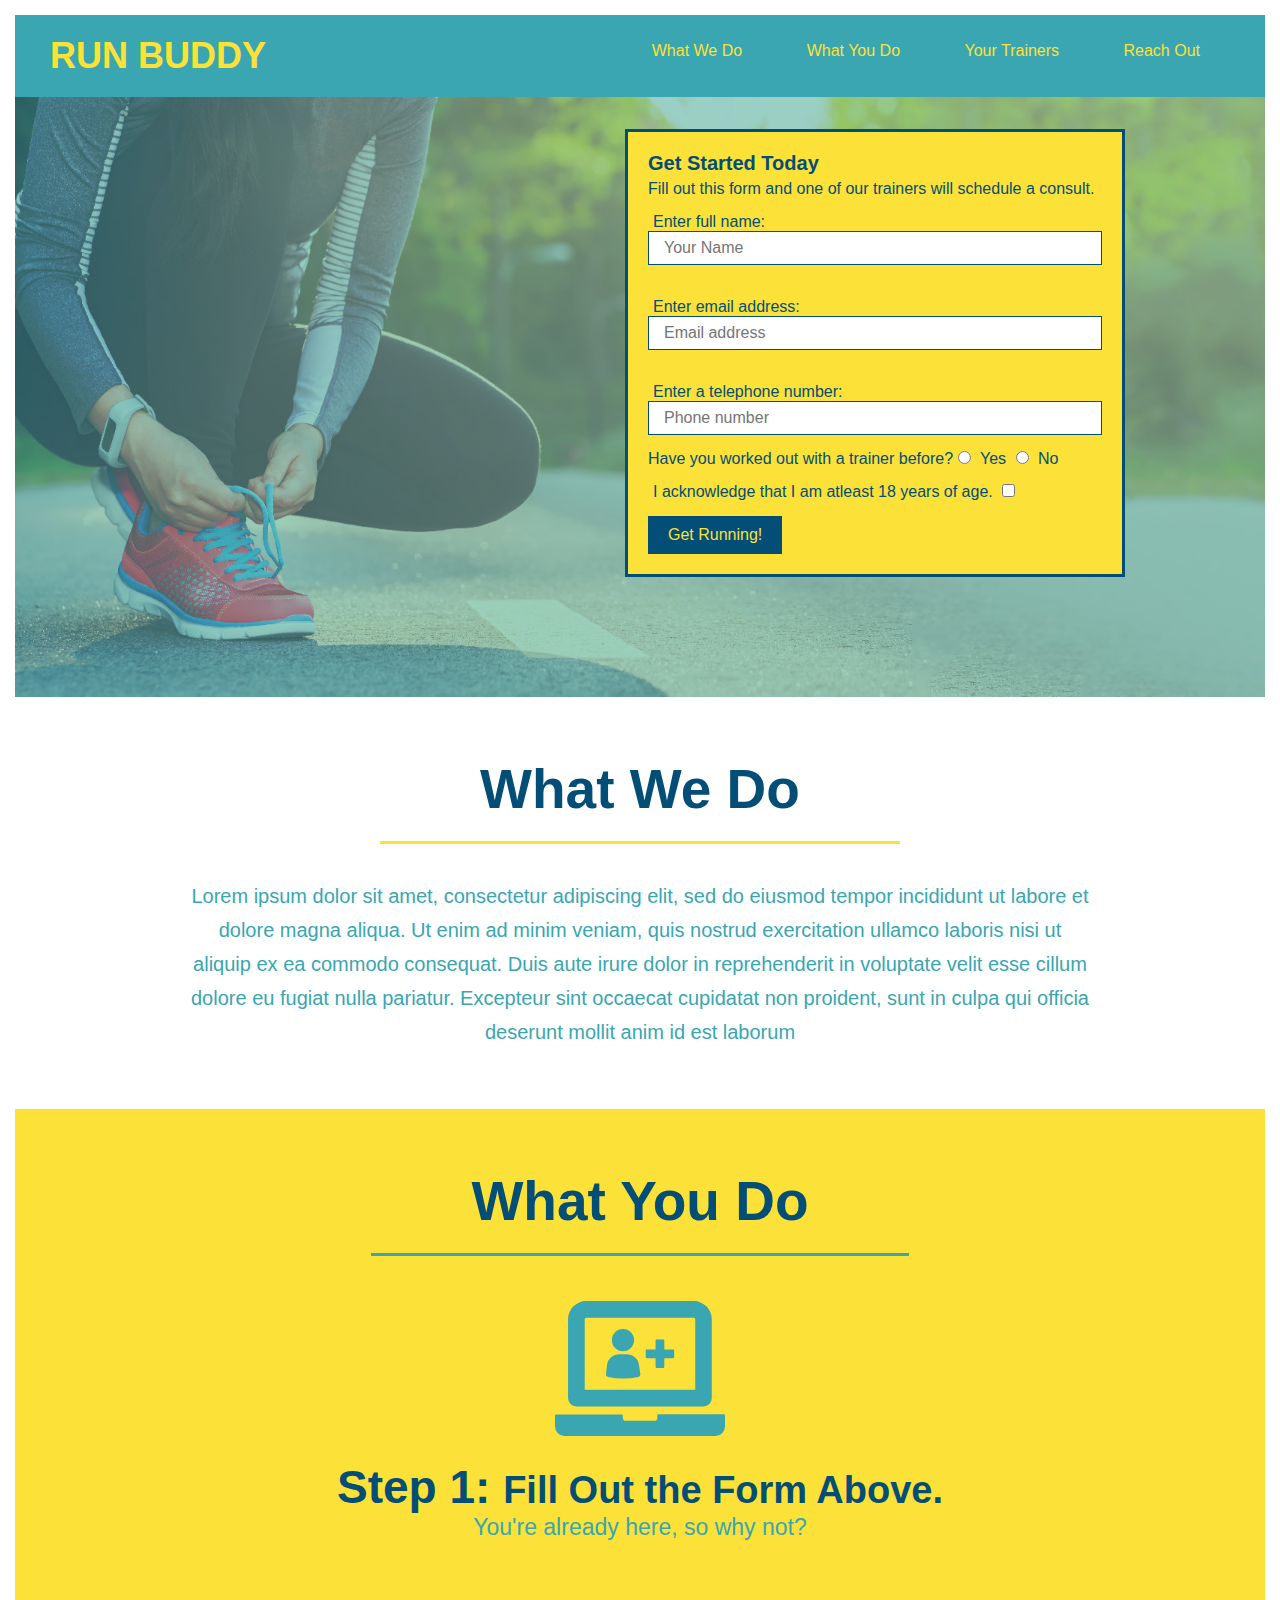
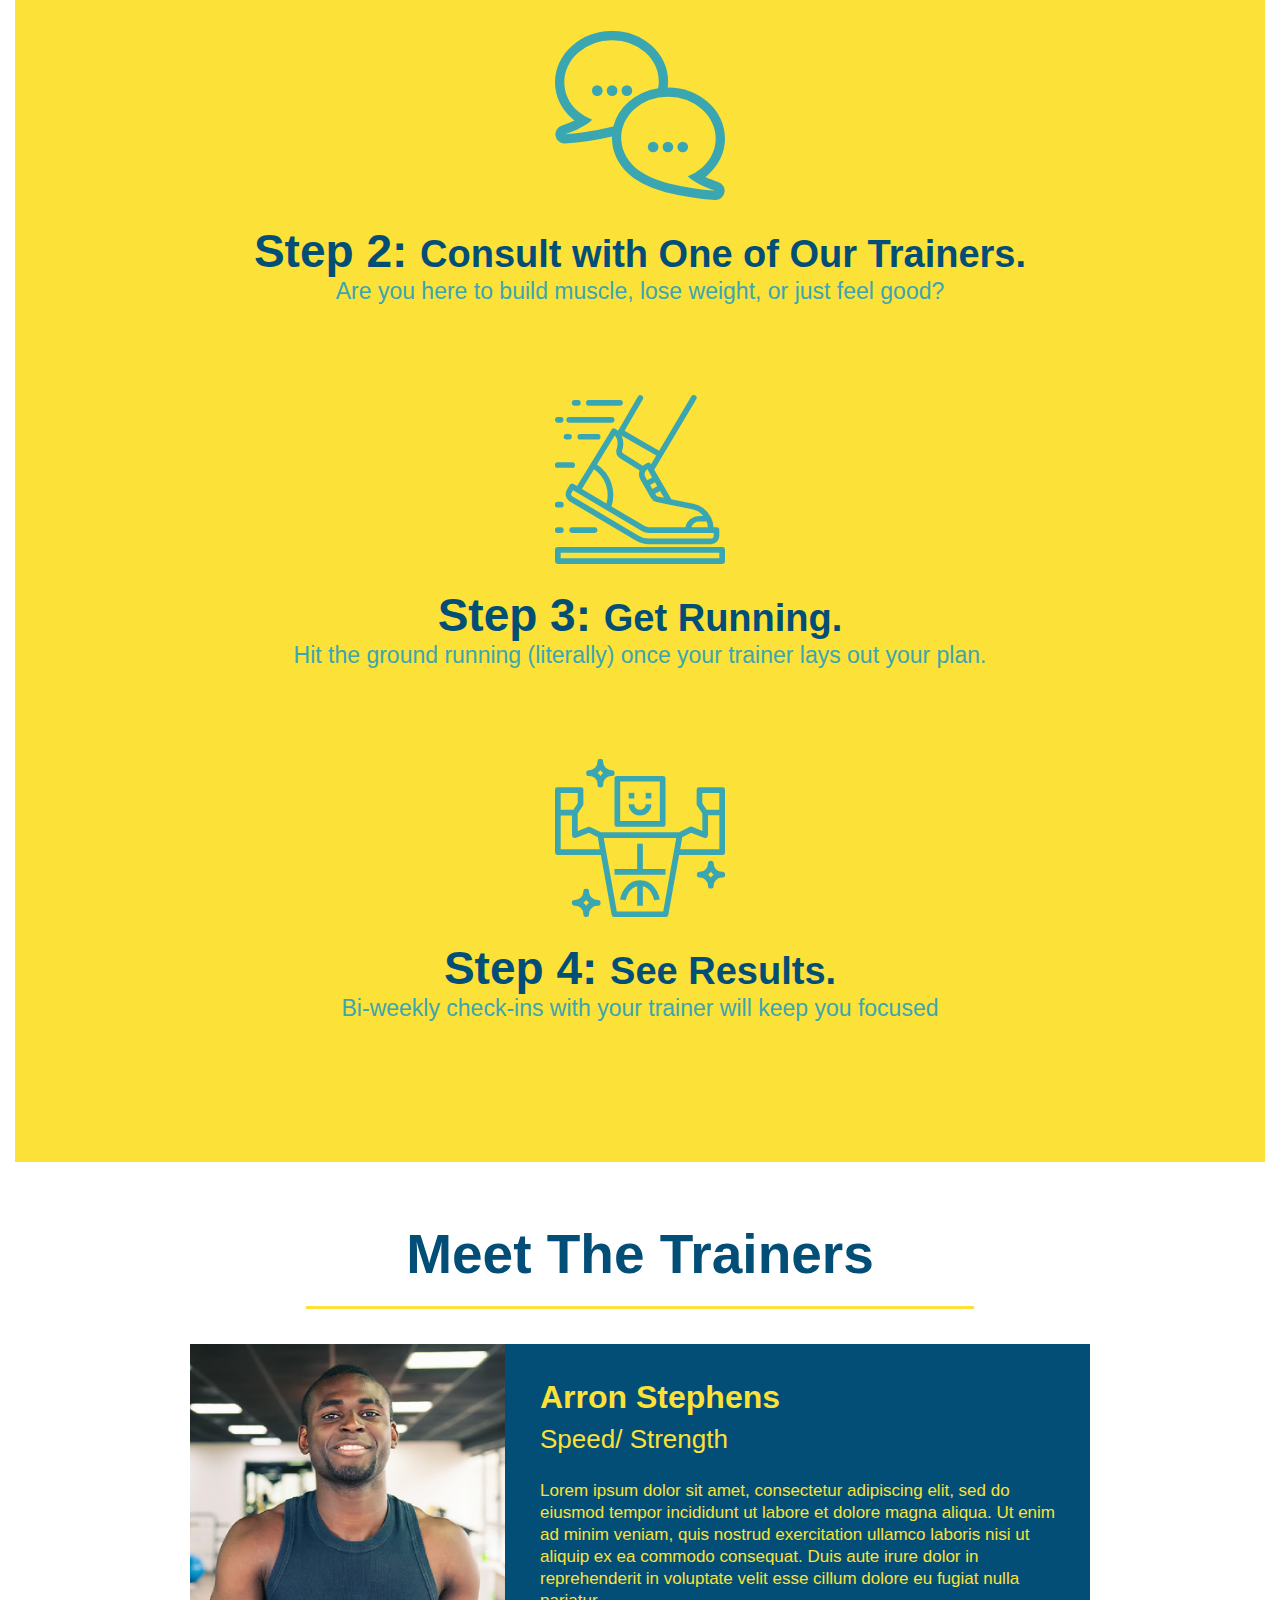
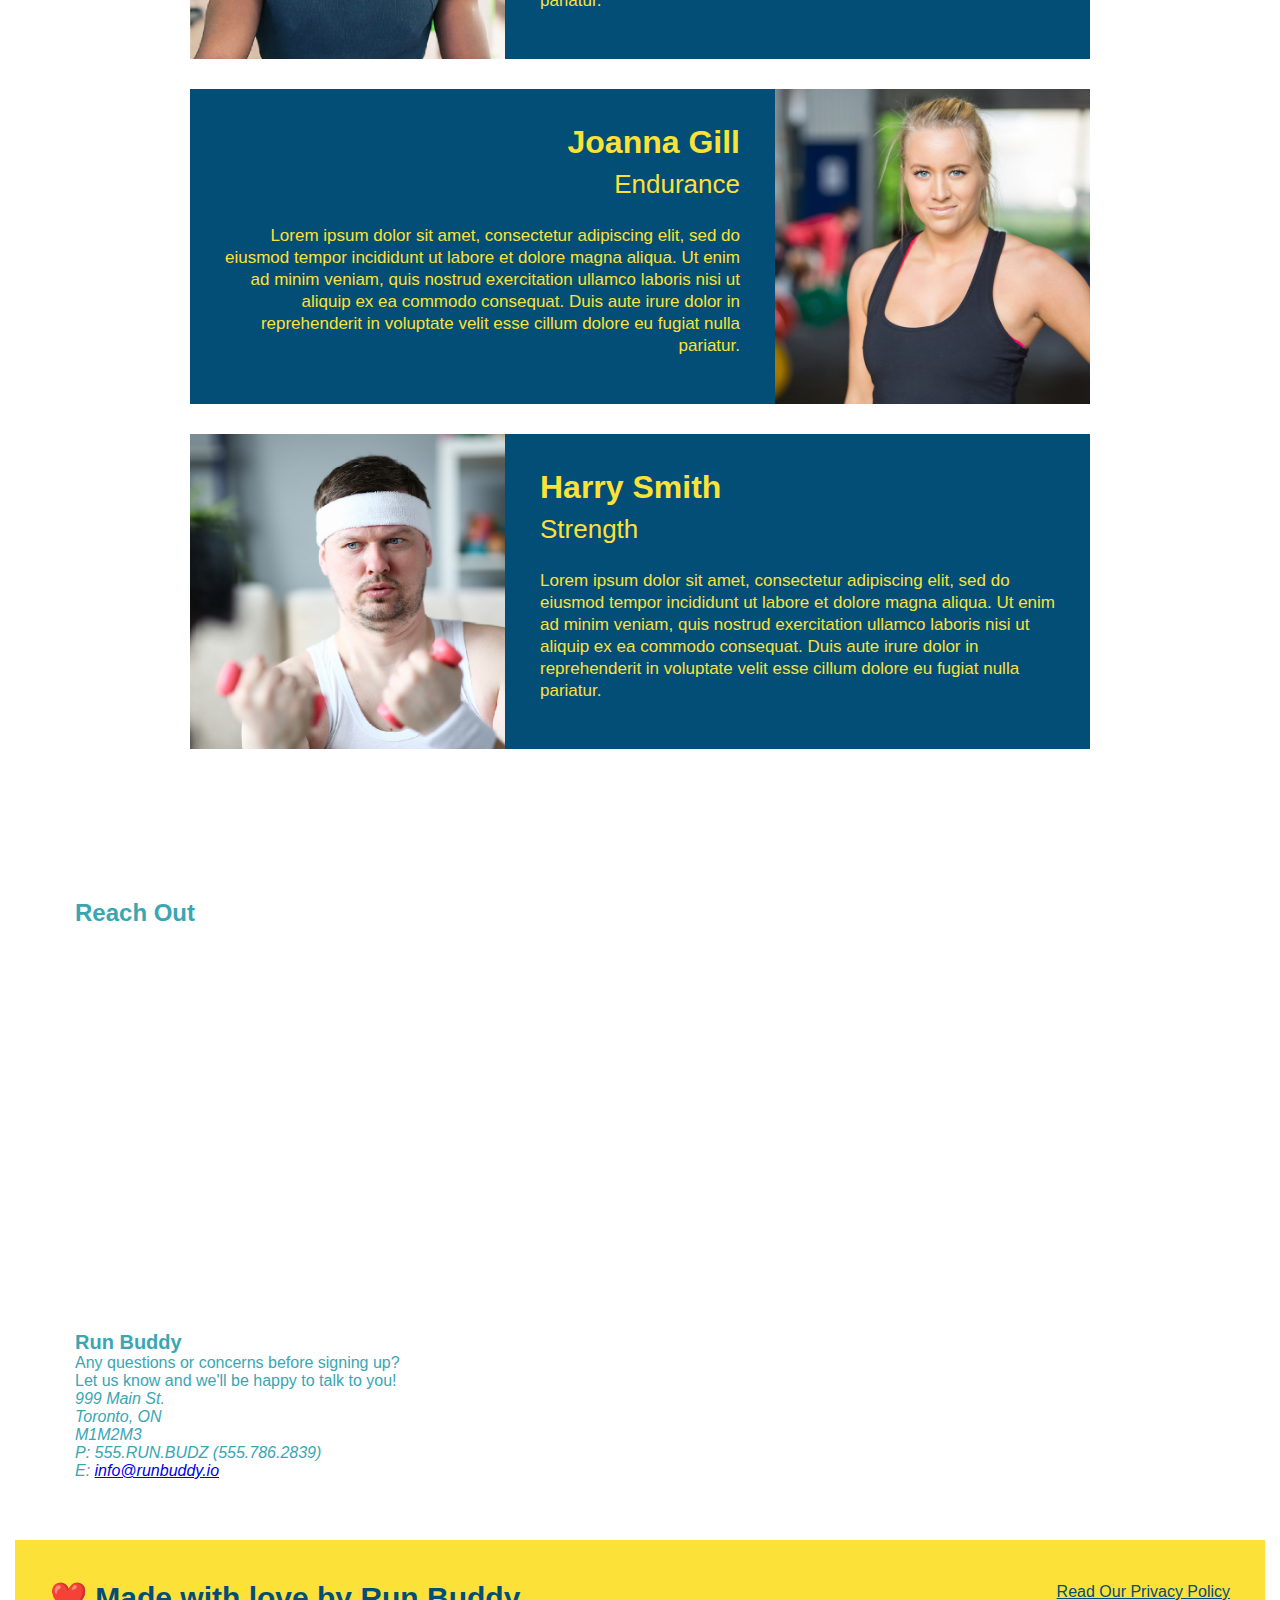
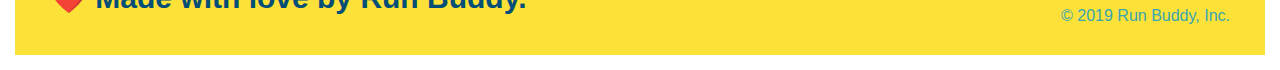
==== commit aad379c2: "added iframe" ====
--- a/index.html
+++ b/index.html
@@ -137,6 +137,26 @@
   <!-- "reach out" section -->
   <section>
     <h2>Reach Out</h2>
+    <div class="contact-info">
+      <iframe src="https://www.google.com/maps/embed?pb=!1m14!1m12!1m3!1d2882.2939731951633!2d-79.75067152261506!3d43.7459917944275!2m3!1f0!2f0!3f0!3m2!1i1024!2i768!4f13.1!5e0!3m2!1sen!2sca!4v1624202580833!5m2!1sen!2sca" 
+      width="400" 
+      height="400" 
+      style="border:0;" 
+      allowfullscreen="" 
+      loading="lazy"></iframe>
+      <h3>Run Buddy</h3>
+      <p>
+        Any questions or concerns before signing up?<br>
+        Let us know and we'll be happy to talk to you!
+      </p>
+      <address>
+        999 Main St. <br>
+        Toronto, ON <br>
+        M1M2M3 <br>
+        P: 555.RUN.BUDZ (555.786.2839) <br>
+        E: <a href="mailto:info@runbuddy.io">info@runbuddy.io</a>
+      </address>
+    </div>
   </section>
 
   <!-- footer -->
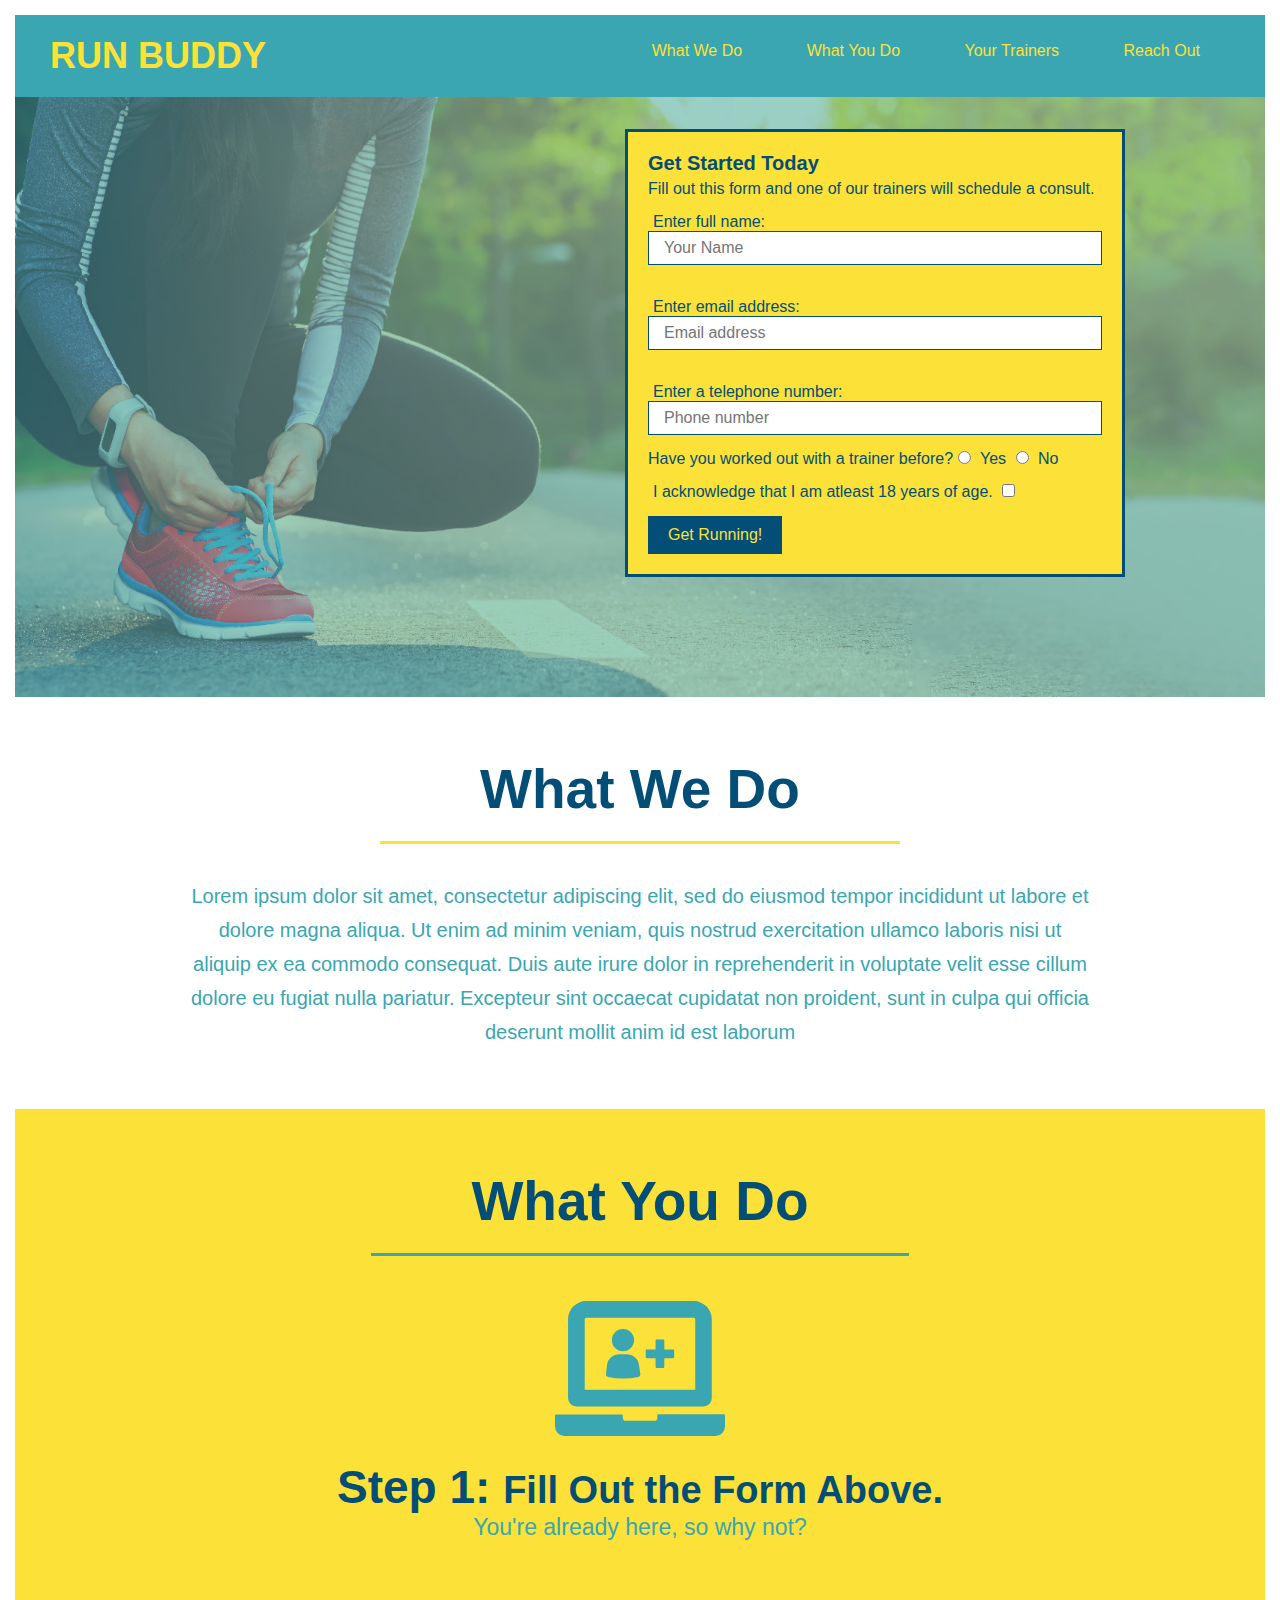
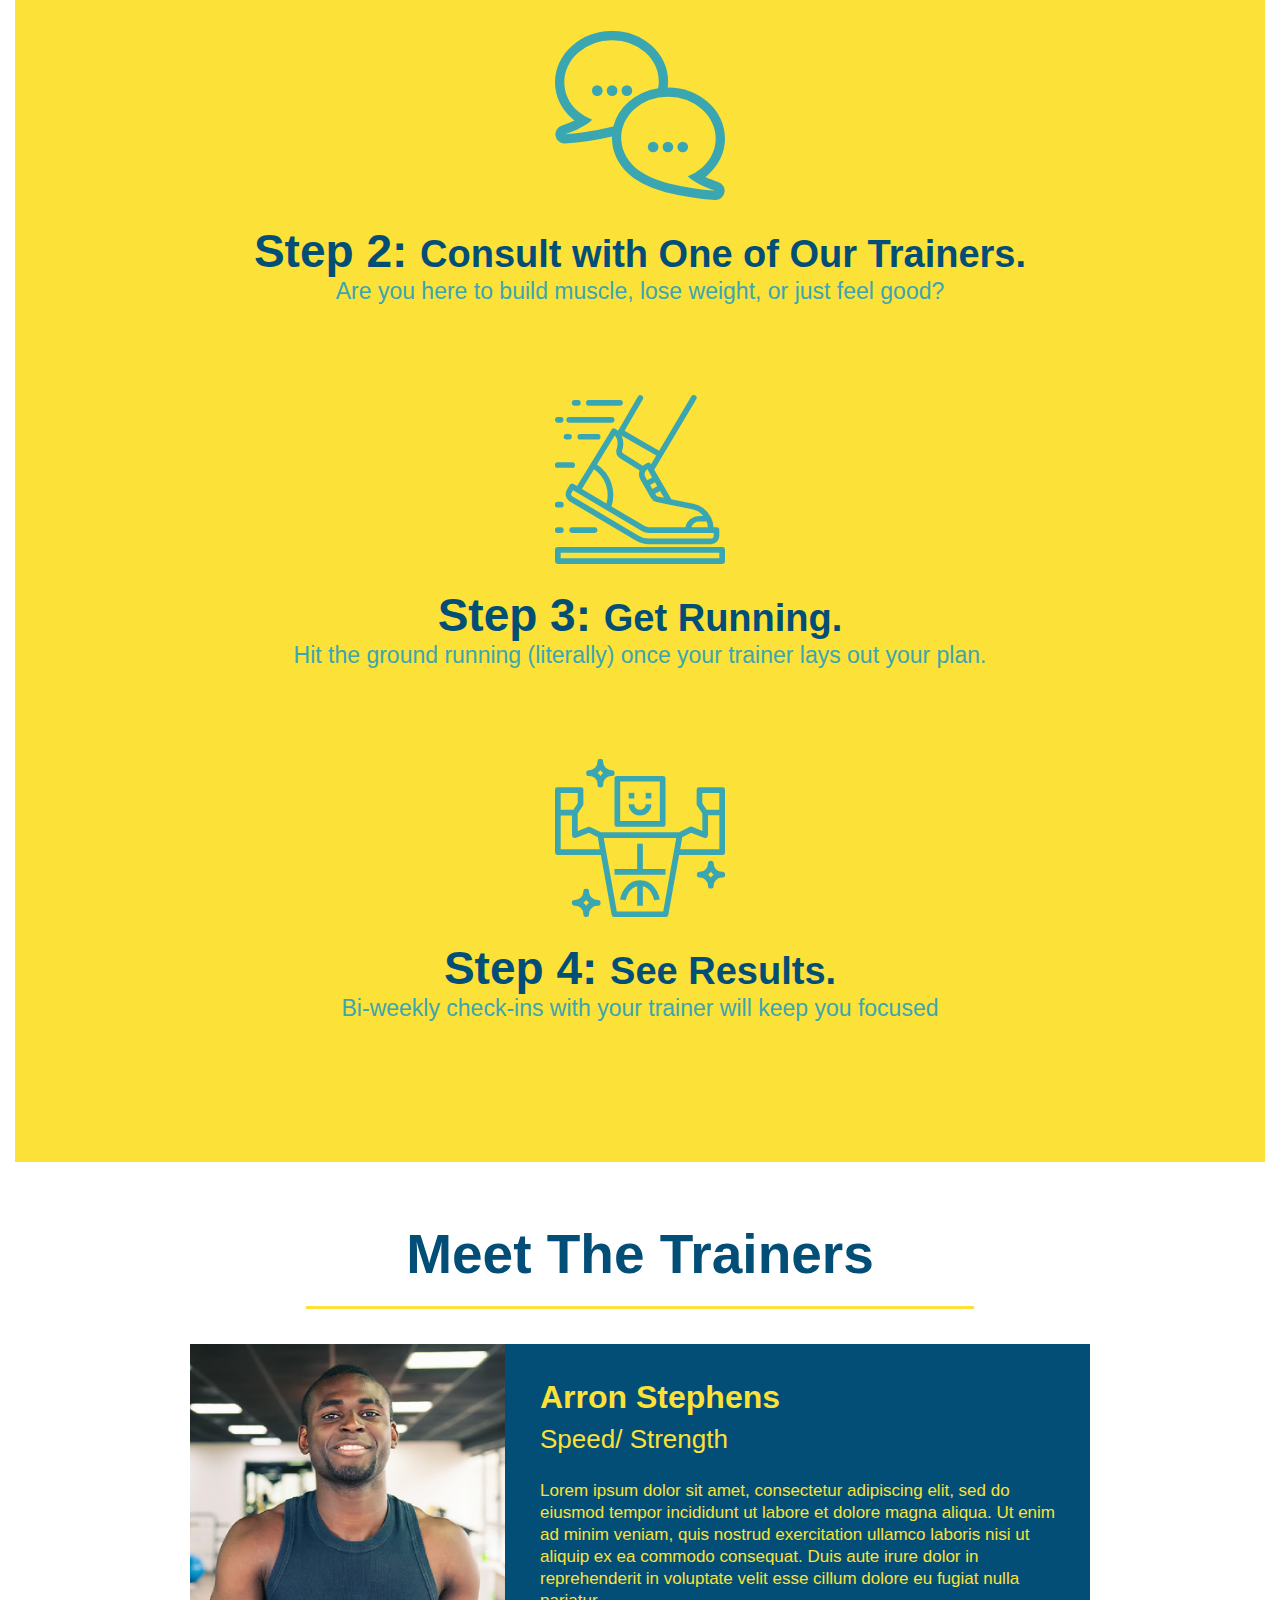
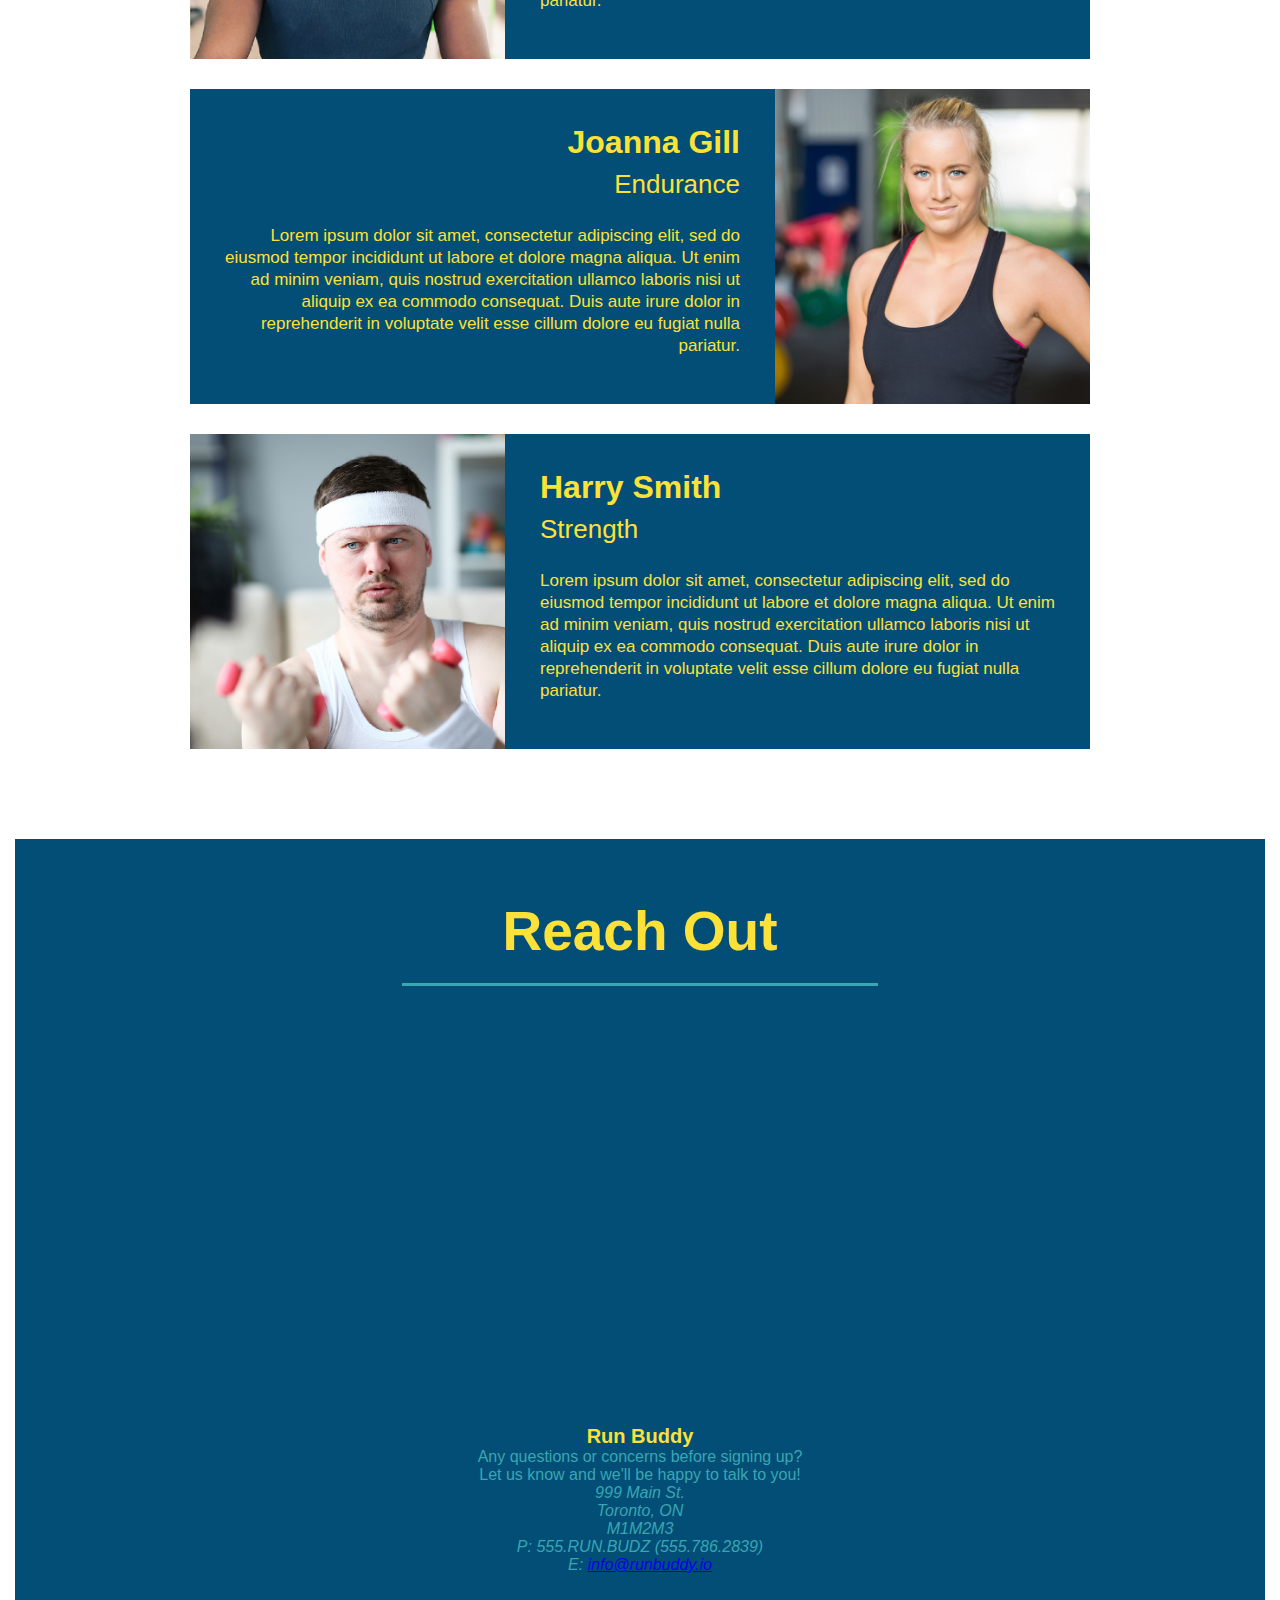
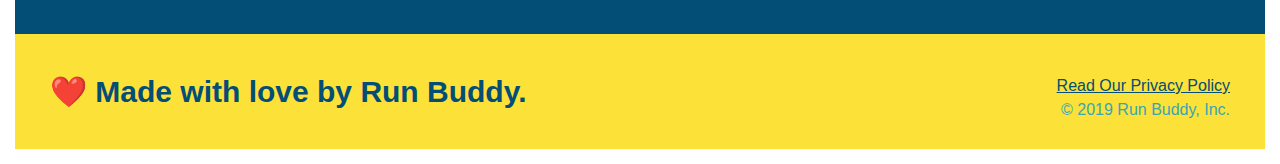
==== commit 0143cb4a: "style contact info" ====
--- a/index.html
+++ b/index.html
@@ -135,12 +135,11 @@
   </section>
 
   <!-- "reach out" section -->
-  <section>
-    <h2>Reach Out</h2>
+  <section id="reach-out" class="contact">
+    <h2 class="section-title secondary-border">Reach Out</h2>
     <div class="contact-info">
       <iframe src="https://www.google.com/maps/embed?pb=!1m14!1m12!1m3!1d2882.2939731951633!2d-79.75067152261506!3d43.7459917944275!2m3!1f0!2f0!3f0!3m2!1i1024!2i768!4f13.1!5e0!3m2!1sen!2sca!4v1624202580833!5m2!1sen!2sca" 
-      width="400" 
-      height="400" 
+ 
       style="border:0;" 
       allowfullscreen="" 
       loading="lazy"></iframe>
--- a/assets/css/style.css
+++ b/assets/css/style.css
@@ -201,3 +201,26 @@
     font-size: 17px;
     line-height: 1.3;
 }
+/* REACH OUT STYLE */
+.contact {
+    text-align: center;
+    background: #024e76;
+}
+.contact h2 {
+    color: #fce138;
+}
+.contact h3 {
+    color: #fce138;
+}
+.contact-info iframe {
+    width: 400px;
+    height: 400px;
+}
+.contact-info div {
+    width: 410px;
+    display: inline-block;
+    vertical-align: top;
+    text-align: left;
+    margin: 30px 0 0 60px;
+    color: white;
+}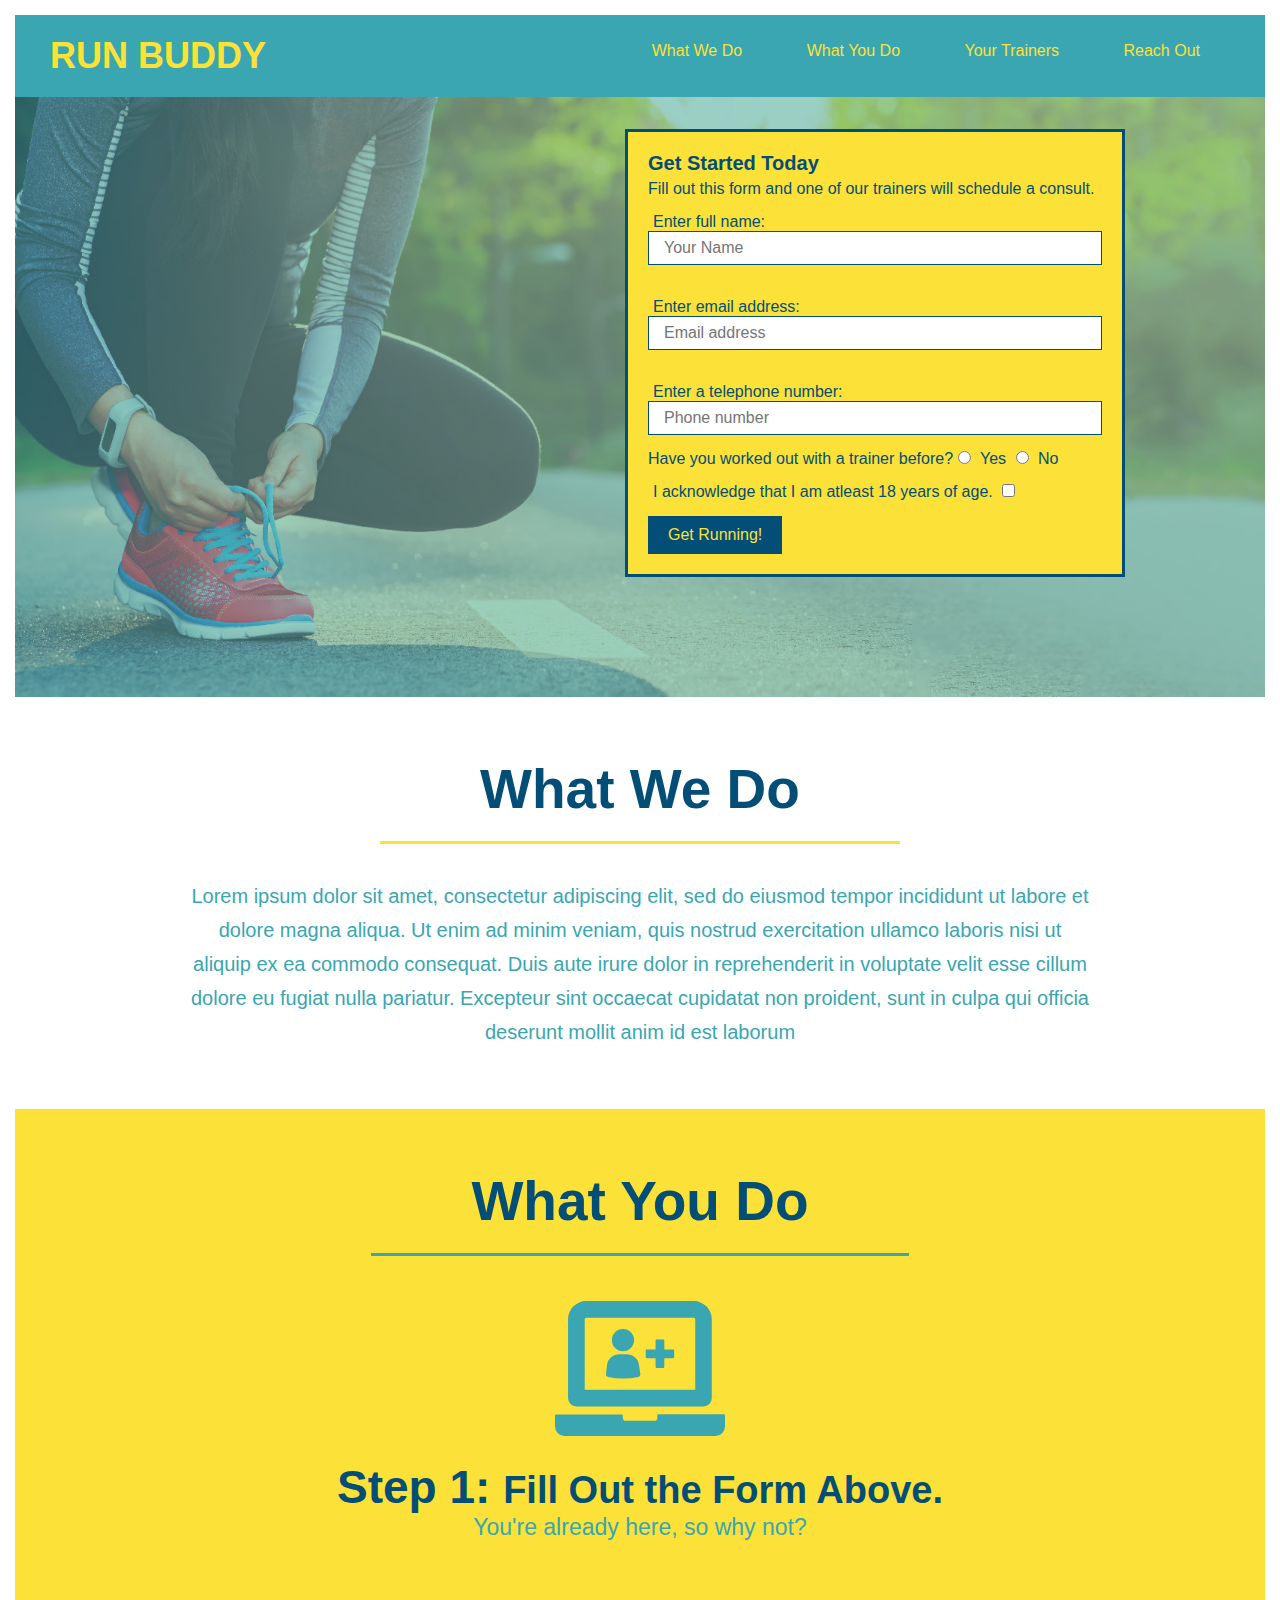
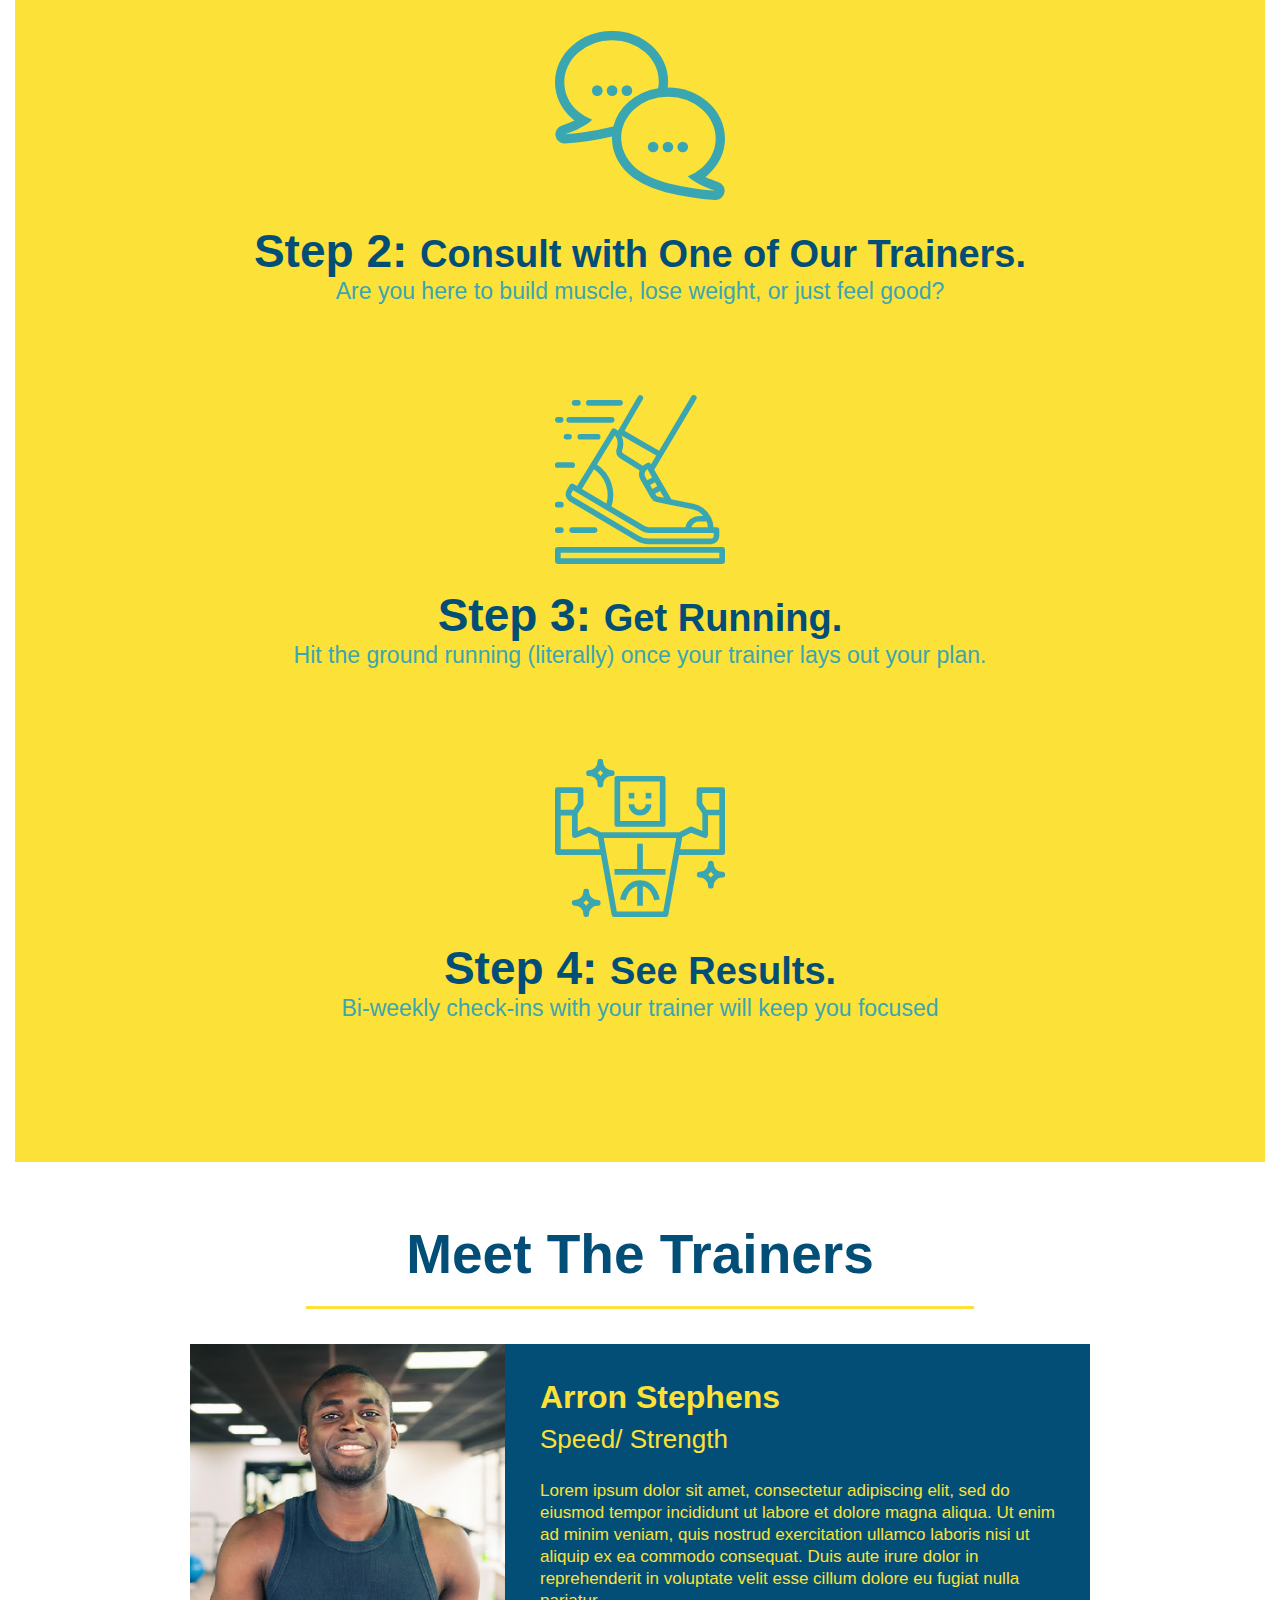
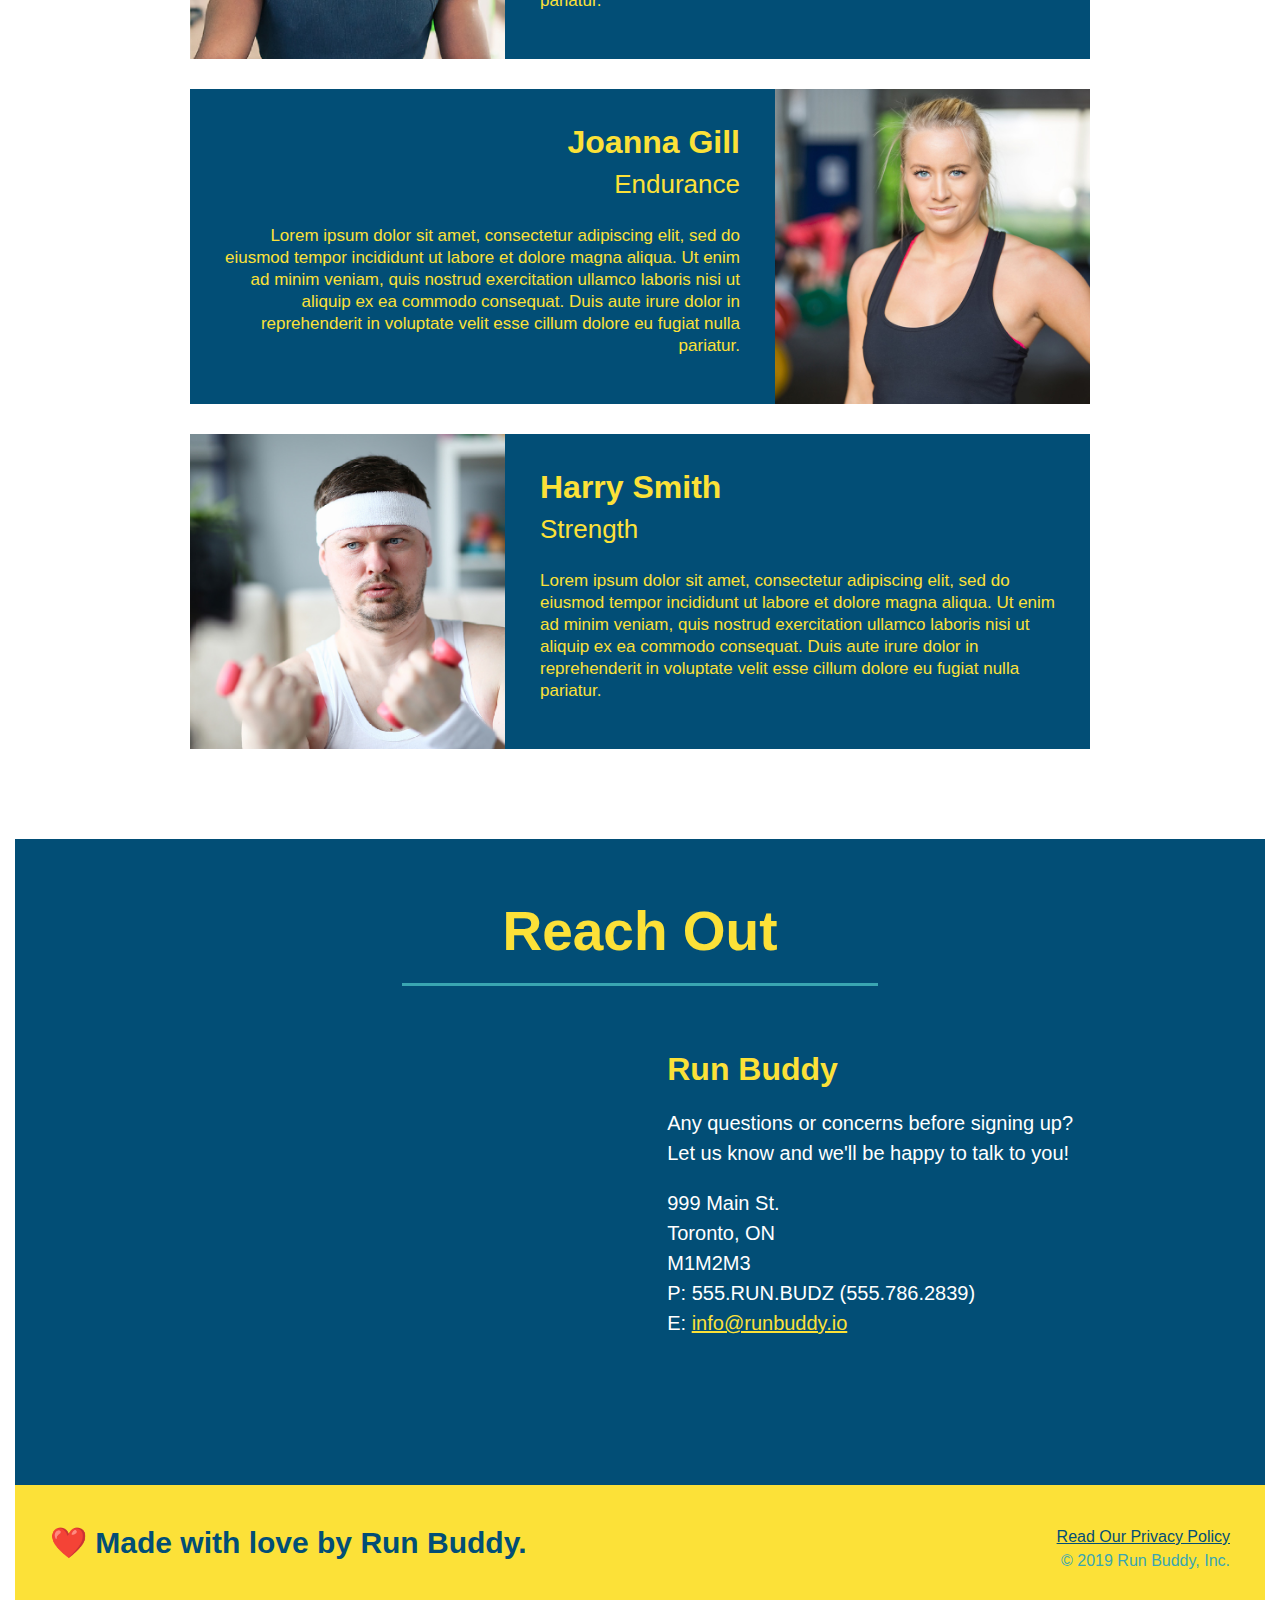
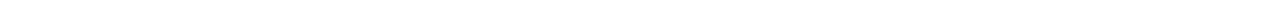
==== commit 7791853a: "style contact info" ====
--- a/index.html
+++ b/index.html
@@ -143,18 +143,21 @@
       style="border:0;" 
       allowfullscreen="" 
       loading="lazy"></iframe>
-      <h3>Run Buddy</h3>
-      <p>
-        Any questions or concerns before signing up?<br>
-        Let us know and we'll be happy to talk to you!
-      </p>
-      <address>
-        999 Main St. <br>
-        Toronto, ON <br>
-        M1M2M3 <br>
-        P: 555.RUN.BUDZ (555.786.2839) <br>
-        E: <a href="mailto:info@runbuddy.io">info@runbuddy.io</a>
-      </address>
+    
+      <div>
+        <h3>Run Buddy</h3>
+        <p>
+          Any questions or concerns before signing up?<br>
+          Let us know and we'll be happy to talk to you!
+        </p>
+        <address>
+          999 Main St. <br>
+          Toronto, ON <br>
+          M1M2M3 <br>
+          P: 555.RUN.BUDZ (555.786.2839) <br>
+          E: <a href="mailto:info@runbuddy.io">info@runbuddy.io</a>
+        </address>
+      </div>
     </div>
   </section>
 
--- a/assets/css/style.css
+++ b/assets/css/style.css
@@ -223,4 +223,19 @@
     text-align: left;
     margin: 30px 0 0 60px;
     color: white;
-}+}
+.contact-info h3 {
+    color: #fce138;
+    font-size: 32px;
+}
+
+.contact-info p, .contact-info address {
+    margin: 20px 0;
+    line-height: 1.5;
+    font-size: 20px;
+    font-style: normal;
+}
+.contact-info a {
+    color: #fce138;
+}
+/* REACH OUT STYLE ENDS */